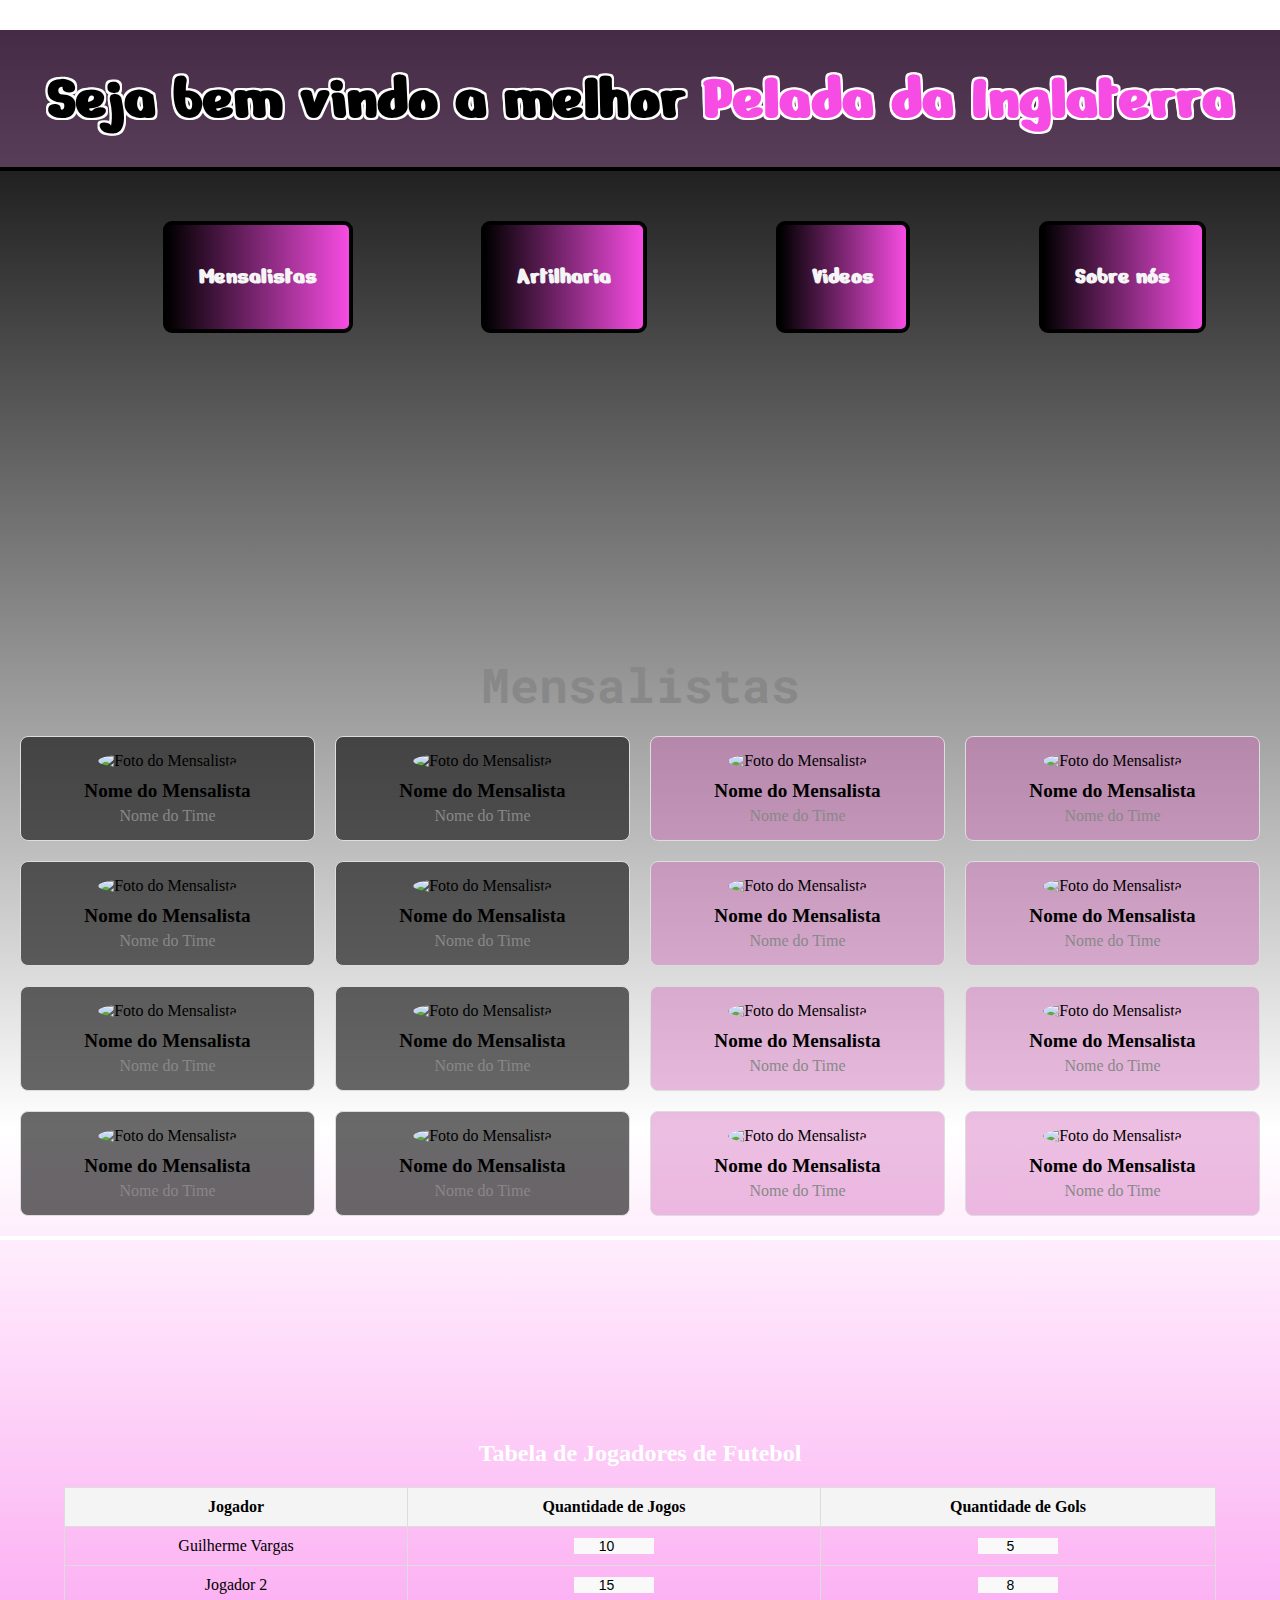
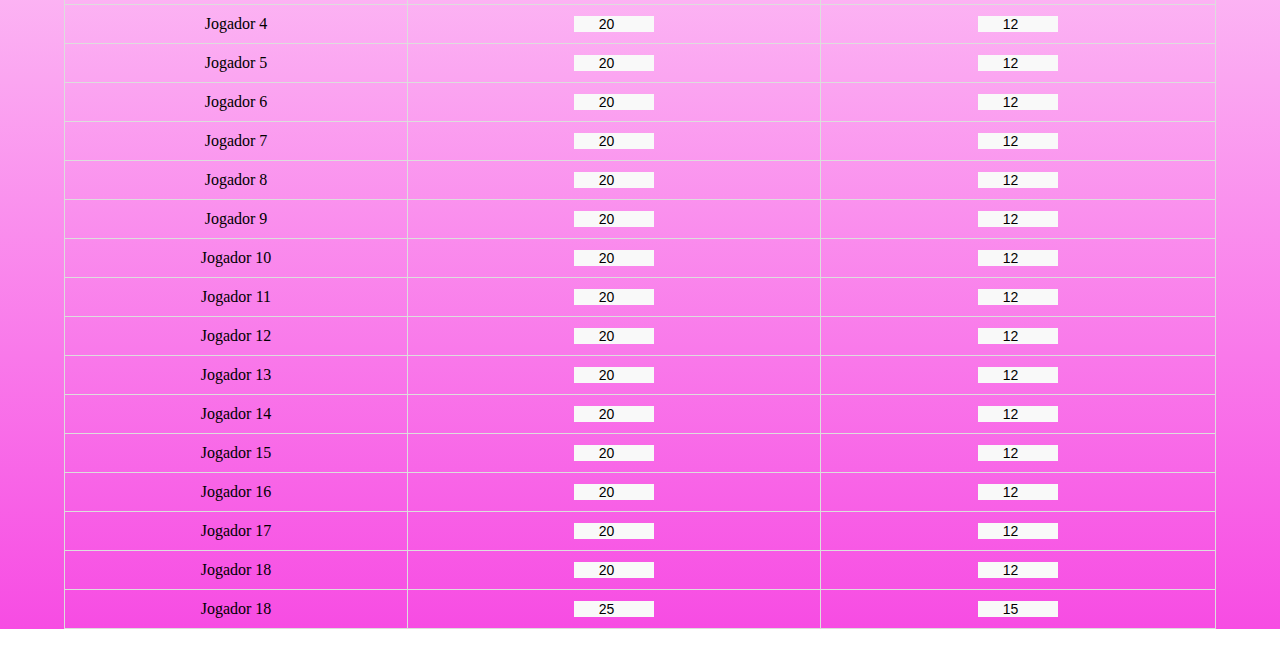
==== index.html @ 0641b69d "criação da tabela dos jogadores falta estilizar" ====
<!DOCTYPE html>
<html lang="pt-BR">
  <head>
    <title>Futebol Dos Amigos</title>
    <meta charset="UTF-8" />
    <meta name="viewport" content="width=device-width, initial-scale=1.0" />
    <meta name="author" content="Guilherme Rigoto , Bruno Kolenyak" />
    <meta name="description" content="Uma pagina para os amigos do Futebol" />
    <meta name="keywords" content="sites, web,futebol,Quarta-Feira,amigos." />
    <link rel="stylesheet" href="index.css" />
  </head>
  <body>
    <div class="page">
      <h1>Seja bem vindo a melhor <span> Pelada da Inglaterra</span></h1>
      <header>
        <nav>
          <img class="image_header" src="" alt="" />
          <a href="#mensalistas">Mensalistas</a>
          <a href="#artilharia"> Artilharia</a>
          <a href="#videos">Videos</a>
          <a href="#sobre">Sobre nós</a>
        </nav>
      </header>
      <main>
        <section id="mensalistas" class="mensalistas">
          <h2 class="mensalistas__title">Mensalistas</h2>
          <div class="mensalistas__grid">
            <div class="mensalistas__card time__preto">
              <img
                src="foto1.jpg"
                alt="Foto do Mensalista"
                class="mensalistas__card-img"
              />
              <h3 class="mensalistas__card-name">Nome do Mensalista</h3>
              <p class="mensalistas__card-team">Nome do Time</p>
            </div>

            <div class="mensalistas__card time__preto">
              <img
                src="foto2.jpg"
                alt="Foto do Mensalista"
                class="mensalistas__card-img"
              />
              <h3 class="mensalistas__card-name">Nome do Mensalista</h3>
              <p class="mensalistas__card-team">Nome do Time</p>
            </div>
            <div class="mensalistas__card time__rosa">
              <img
                src="foto2.jpg"
                alt="Foto do Mensalista"
                class="mensalistas__card-img"
              />
              <h3 class="mensalistas__card-name">Nome do Mensalista</h3>
              <p class="mensalistas__card-team">Nome do Time</p>
            </div>
            <div class="mensalistas__card time__rosa">
              <img
                src="foto2.jpg"
                alt="Foto do Mensalista"
                class="mensalistas__card-img"
              />
              <h3 class="mensalistas__card-name">Nome do Mensalista</h3>
              <p class="mensalistas__card-team">Nome do Time</p>
            </div>
            <div class="mensalistas__card time__preto">
              <img
                src="foto2.jpg"
                alt="Foto do Mensalista"
                class="mensalistas__card-img"
              />
              <h3 class="mensalistas__card-name">Nome do Mensalista</h3>
              <p class="mensalistas__card-team">Nome do Time</p>
            </div>
            <div class="mensalistas__card time__preto">
              <img
                src="foto2.jpg"
                alt="Foto do Mensalista"
                class="mensalistas__card-img"
              />
              <h3 class="mensalistas__card-name">Nome do Mensalista</h3>
              <p class="mensalistas__card-team">Nome do Time</p>
            </div>
            <div class="mensalistas__card time__rosa">
              <img
                src="foto2.jpg"
                alt="Foto do Mensalista"
                class="mensalistas__card-img"
              />
              <h3 class="mensalistas__card-name">Nome do Mensalista</h3>
              <p class="mensalistas__card-team">Nome do Time</p>
            </div>
            <div class="mensalistas__card time__rosa">
              <img
                src="foto2.jpg"
                alt="Foto do Mensalista"
                class="mensalistas__card-img"
              />
              <h3 class="mensalistas__card-name">Nome do Mensalista</h3>
              <p class="mensalistas__card-team">Nome do Time</p>
            </div>
            <div class="mensalistas__card time__preto">
              <img
                src="foto2.jpg"
                alt="Foto do Mensalista"
                class="mensalistas__card-img"
              />
              <h3 class="mensalistas__card-name">Nome do Mensalista</h3>
              <p class="mensalistas__card-team">Nome do Time</p>
            </div>
            <div class="mensalistas__card time__preto">
              <img
                src="foto2.jpg"
                alt="Foto do Mensalista"
                class="mensalistas__card-img"
              />
              <h3 class="mensalistas__card-name">Nome do Mensalista</h3>
              <p class="mensalistas__card-team">Nome do Time</p>
            </div>
            <div class="mensalistas__card time__rosa">
              <img
                src="foto2.jpg"
                alt="Foto do Mensalista"
                class="mensalistas__card-img"
              />
              <h3 class="mensalistas__card-name">Nome do Mensalista</h3>
              <p class="mensalistas__card-team">Nome do Time</p>
            </div>
            <div class="mensalistas__card time__rosa">
              <img
                src="foto2.jpg"
                alt="Foto do Mensalista"
                class="mensalistas__card-img"
              />
              <h3 class="mensalistas__card-name">Nome do Mensalista</h3>
              <p class="mensalistas__card-team">Nome do Time</p>
            </div>
            <div class="mensalistas__card time__preto">
              <img
                src="foto2.jpg"
                alt="Foto do Mensalista"
                class="mensalistas__card-img"
              />
              <h3 class="mensalistas__card-name">Nome do Mensalista</h3>
              <p class="mensalistas__card-team">Nome do Time</p>
            </div>
            <div class="mensalistas__card time__preto">
              <img
                src="foto2.jpg"
                alt="Foto do Mensalista"
                class="mensalistas__card-img"
              />
              <h3 class="mensalistas__card-name">Nome do Mensalista</h3>
              <p class="mensalistas__card-team">Nome do Time</p>
            </div>
            <div class="mensalistas__card time__rosa">
              <img
                src="foto2.jpg"
                alt="Foto do Mensalista"
                class="mensalistas__card-img"
              />
              <h3 class="mensalistas__card-name">Nome do Mensalista</h3>
              <p class="mensalistas__card-team">Nome do Time</p>
            </div>
            <div class="mensalistas__card time__rosa">
              <img
                src="foto2.jpg"
                alt="Foto do Mensalista"
                class="mensalistas__card-img"
              />
              <h3 class="mensalistas__card-name">Nome do Mensalista</h3>
              <p class="mensalistas__card-team">Nome do Time</p>
            </div>
          </div>
        </section>
        <section id="artilharia" class="artilharia">
          <h2 class="tabela-jogadores__title">
            Tabela de Jogadores de Futebol
          </h2>
          <table class="tabela-jogadores">
            <thead>
              <tr>
                <th class="tabela-jogadores__head">Jogador</th>
                <th class="tabela-jogadores__head">Quantidade de Jogos</th>
                <th class="tabela-jogadores__head">Quantidade de Gols</th>
              </tr>
            </thead>
            <tbody>
              <tr class="tabela-jogadores__row">
                <td class="tabela-jogadores__cell">Guilherme Vargas</td>
                <td class="tabela-jogadores__cell">
                  <input
                    type="number"
                    class="tabela-jogadores__cell-input"
                    value="10"
                  />
                </td>
                <td class="tabela-jogadores__cell">
                  <input
                    type="number"
                    class="tabela-jogadores__cell-input"
                    value="5"
                  />
                </td>
              </tr>
              <tr class="tabela-jogadores__row">
                <td class="tabela-jogadores__cell">Jogador 2</td>
                <td class="tabela-jogadores__cell">
                  <input
                    type="number"
                    class="tabela-jogadores__cell-input"
                    value="15"
                  />
                </td>
                <td class="tabela-jogadores__cell">
                  <input
                    type="number"
                    class="tabela-jogadores__cell-input"
                    value="8"
                  />
                </td>
              </tr>
              <tr class="tabela-jogadores__row">
                <td class="tabela-jogadores__cell">Jogador 4</td>
                <td class="tabela-jogadores__cell">
                  <input
                    type="number"
                    class="tabela-jogadores__cell-input"
                    value="20"
                  />
                </td>
                <td class="tabela-jogadores__cell">
                  <input
                    type="number"
                    class="tabela-jogadores__cell-input"
                    value="12"
                  />
                </td>
              </tr>
              <tr class="tabela-jogadores__row">
                <td class="tabela-jogadores__cell">Jogador 5</td>
                <td class="tabela-jogadores__cell">
                  <input
                    type="number"
                    class="tabela-jogadores__cell-input"
                    value="20"
                  />
                </td>
                <td class="tabela-jogadores__cell">
                  <input
                    type="number"
                    class="tabela-jogadores__cell-input"
                    value="12"
                  />
                </td>
              </tr>
              <tr class="tabela-jogadores__row">
                <td class="tabela-jogadores__cell">Jogador 6</td>
                <td class="tabela-jogadores__cell">
                  <input
                    type="number"
                    class="tabela-jogadores__cell-input"
                    value="20"
                  />
                </td>
                <td class="tabela-jogadores__cell">
                  <input
                    type="number"
                    class="tabela-jogadores__cell-input"
                    value="12"
                  />
                </td>
              </tr>
              <tr class="tabela-jogadores__row">
                <td class="tabela-jogadores__cell">Jogador 7</td>
                <td class="tabela-jogadores__cell">
                  <input
                    type="number"
                    class="tabela-jogadores__cell-input"
                    value="20"
                  />
                </td>
                <td class="tabela-jogadores__cell">
                  <input
                    type="number"
                    class="tabela-jogadores__cell-input"
                    value="12"
                  />
                </td>
              </tr>
              <tr class="tabela-jogadores__row">
                <td class="tabela-jogadores__cell">Jogador 8</td>
                <td class="tabela-jogadores__cell">
                  <input
                    type="number"
                    class="tabela-jogadores__cell-input"
                    value="20"
                  />
                </td>
                <td class="tabela-jogadores__cell">
                  <input
                    type="number"
                    class="tabela-jogadores__cell-input"
                    value="12"
                  />
                </td>
              </tr>
              <tr class="tabela-jogadores__row">
                <td class="tabela-jogadores__cell">Jogador 9</td>
                <td class="tabela-jogadores__cell">
                  <input
                    type="number"
                    class="tabela-jogadores__cell-input"
                    value="20"
                  />
                </td>
                <td class="tabela-jogadores__cell">
                  <input
                    type="number"
                    class="tabela-jogadores__cell-input"
                    value="12"
                  />
                </td>
              </tr>
              <tr class="tabela-jogadores__row">
                <td class="tabela-jogadores__cell">Jogador 10</td>
                <td class="tabela-jogadores__cell">
                  <input
                    type="number"
                    class="tabela-jogadores__cell-input"
                    value="20"
                  />
                </td>
                <td class="tabela-jogadores__cell">
                  <input
                    type="number"
                    class="tabela-jogadores__cell-input"
                    value="12"
                  />
                </td>
              </tr>
              <tr class="tabela-jogadores__row">
                <td class="tabela-jogadores__cell">Jogador 11</td>
                <td class="tabela-jogadores__cell">
                  <input
                    type="number"
                    class="tabela-jogadores__cell-input"
                    value="20"
                  />
                </td>
                <td class="tabela-jogadores__cell">
                  <input
                    type="number"
                    class="tabela-jogadores__cell-input"
                    value="12"
                  />
                </td>
              </tr>
              <tr class="tabela-jogadores__row">
                <td class="tabela-jogadores__cell">Jogador 12</td>
                <td class="tabela-jogadores__cell">
                  <input
                    type="number"
                    class="tabela-jogadores__cell-input"
                    value="20"
                  />
                </td>
                <td class="tabela-jogadores__cell">
                  <input
                    type="number"
                    class="tabela-jogadores__cell-input"
                    value="12"
                  />
                </td>
              </tr>
              <tr class="tabela-jogadores__row">
                <td class="tabela-jogadores__cell">Jogador 13</td>
                <td class="tabela-jogadores__cell">
                  <input
                    type="number"
                    class="tabela-jogadores__cell-input"
                    value="20"
                  />
                </td>
                <td class="tabela-jogadores__cell">
                  <input
                    type="number"
                    class="tabela-jogadores__cell-input"
                    value="12"
                  />
                </td>
              </tr>
              <tr class="tabela-jogadores__row">
                <td class="tabela-jogadores__cell">Jogador 14</td>
                <td class="tabela-jogadores__cell">
                  <input
                    type="number"
                    class="tabela-jogadores__cell-input"
                    value="20"
                  />
                </td>
                <td class="tabela-jogadores__cell">
                  <input
                    type="number"
                    class="tabela-jogadores__cell-input"
                    value="12"
                  />
                </td>
              </tr>
              <tr class="tabela-jogadores__row">
                <td class="tabela-jogadores__cell">Jogador 15</td>
                <td class="tabela-jogadores__cell">
                  <input
                    type="number"
                    class="tabela-jogadores__cell-input"
                    value="20"
                  />
                </td>
                <td class="tabela-jogadores__cell">
                  <input
                    type="number"
                    class="tabela-jogadores__cell-input"
                    value="12"
                  />
                </td>
              </tr>
              <tr class="tabela-jogadores__row">
                <td class="tabela-jogadores__cell">Jogador 16</td>
                <td class="tabela-jogadores__cell">
                  <input
                    type="number"
                    class="tabela-jogadores__cell-input"
                    value="20"
                  />
                </td>
                <td class="tabela-jogadores__cell">
                  <input
                    type="number"
                    class="tabela-jogadores__cell-input"
                    value="12"
                  />
                </td>
              </tr>
              <tr class="tabela-jogadores__row">
                <td class="tabela-jogadores__cell">Jogador 17</td>
                <td class="tabela-jogadores__cell">
                  <input
                    type="number"
                    class="tabela-jogadores__cell-input"
                    value="20"
                  />
                </td>
                <td class="tabela-jogadores__cell">
                  <input
                    type="number"
                    class="tabela-jogadores__cell-input"
                    value="12"
                  />
                </td>
              </tr>
              <tr class="tabela-jogadores__row">
                <td class="tabela-jogadores__cell">Jogador 18</td>
                <td class="tabela-jogadores__cell">
                  <input
                    type="number"
                    class="tabela-jogadores__cell-input"
                    value="20"
                  />
                </td>
                <td class="tabela-jogadores__cell">
                  <input
                    type="number"
                    class="tabela-jogadores__cell-input"
                    value="12"
                  />
                </td>
              </tr>

              <tr class="tabela-jogadores__row">
                <td class="tabela-jogadores__cell">Jogador 18</td>
                <td class="tabela-jogadores__cell">
                  <input
                    type="number"
                    class="tabela-jogadores__cell-input"
                    value="25"
                  />
                </td>
                <td class="tabela-jogadores__cell">
                  <input
                    type="number"
                    class="tabela-jogadores__cell-input"
                    value="15"
                  />
                </td>
              </tr>
            </tbody>
          </table>
        </section>
        <section id="videos" class="videos"></section>
        <section id="sobre" class="sobre"></section>
      </main>
    </div>
  </body>
</html>
---- index.css ----
@import url("https://fonts.googleapis.com/css2?family=Nerko+One&family=Pacifico&family=Raleway:ital@0;1&display=swap");
@import url("https://fonts.googleapis.com/css2?family=Nerko+One&family=Pacifico&family=Raleway:ital@0;1&family=Reddit+Sans+Condensed:wght@200..900&display=swap");
@import url("https://fonts.googleapis.com/css2?family=Nerko+One&family=Pacifico&family=Raleway:ital@0;1&family=Reddit+Sans+Condensed:wght@200..900&family=Roboto+Mono:ital,wght@0,100..700;1,100..700&display=swap");
* {
  margin: 0;
  padding: 0;
  box-sizing: border-box;
}

.page {
  background-image: linear-gradient(to top, rgb(247, 76, 227), #ffff, #000);
  background-repeat: no-repeat;
  background-size: cover;
  width: 100vw;
  height: 100%;
}

h1 {
  color: #000;
  background-color: rgb(172, 108, 172, 0.4);
  text-align: center;
  padding: 30px;
  font-family: "Nerko One", cursive;
  font-size: 4rem;
  min-width: 500px;
  margin-top: 30px;
  border-bottom: 4px solid black;
  text-shadow: 2px 2px 0px #fff, -2px 2px 0px #fff, 2px -2px 0px #fff,
    -2px -2px 0px #fff, 2px 0px 0px #fff, 0px 2px 0px #fff, -2px 0px 0px #fff,
    0px -2px 0px #fff;
}
span {
  color: rgb(247, 76, 227);
}

nav {
  display: flex;
  margin-top: 50px;
  justify-content: end;
  justify-content: space-around;
}

a {
  font-family: "Nerko One", cursive;
  text-align: center;
  color: whitesmoke;
  text-decoration: none;
  padding: 2rem;
  margin-right: 20px;
  line-height: 40px;
  font-size: 1.5rem;
  font-weight: 700;
  background-image: linear-gradient(to right, black, rgb(247, 76, 227));
  border: 4px solid black;
  border-radius: 9px;
}

a:hover {
  color: rgb(208, 95, 183);
}

.mensalistas {
  padding: 20px;
  margin-top: 300px;
  border-bottom: 4px solid #ffff;
}

.mensalistas__title {
  text-align: center;
  font-size: 3rem;
  margin-bottom: 20px;
  font-family: "Roboto Mono", monospace;
  color: #888;
}

.mensalistas__grid {
  display: grid;
  grid-template-columns: repeat(4, 1fr); /* 4 cards por linha */
  gap: 20px;
}

.mensalistas__card {
  background-color: #fff;
  border: 1px solid #ddd;
  padding: 15px;
  text-align: center;
  border-radius: 8px;
  transition: transform 0.3s;
}

.mensalistas__card:hover {
  transform: scale(1.05);
}

.mensalistas__card-img {
  width: 100px;
  height: 100px;
  border-radius: 50%;
  object-fit: cover;
  margin-bottom: 10px;
}

.mensalistas__card-name {
  font-size: 1.2rem;
  margin-bottom: 5px;
}

.mensalistas__card-team {
  color: #888;
}

.time__preto {
  background-color: #00000096;
}

.time__rosa {
  background-color: rgb(208, 95, 183, 0.4);
}

.artilharia {
  margin-top: 200px;
}

.tabela-jogadores__title {
  color: #fff;
}

.tabela-jogadores {
  width: 90%;
  height: 350px;
  margin: 20px auto;
  border-collapse: collapse;
}

.tabela-jogadores__head,
.tabela-jogadores__cell {
  border: 1px solid #ddd;
  padding: 10px;
  text-align: center;
}

.tabela-jogadores__head {
  background-color: #f4f4f4;
}

.tabela-jogadores__cell-input {
  width: 80px;
  text-align: center;
  border: none;
  background-color: #f9f9f9;
  font-size: 14px;
}

.tabela-jogadores__cell-input:focus {
  background-color: #fff;
  outline: 2px solid #007bff;
}

.tabela-jogadores__title {
  text-align: center;
  font-size: 24px;
  margin-bottom: 20px;
}
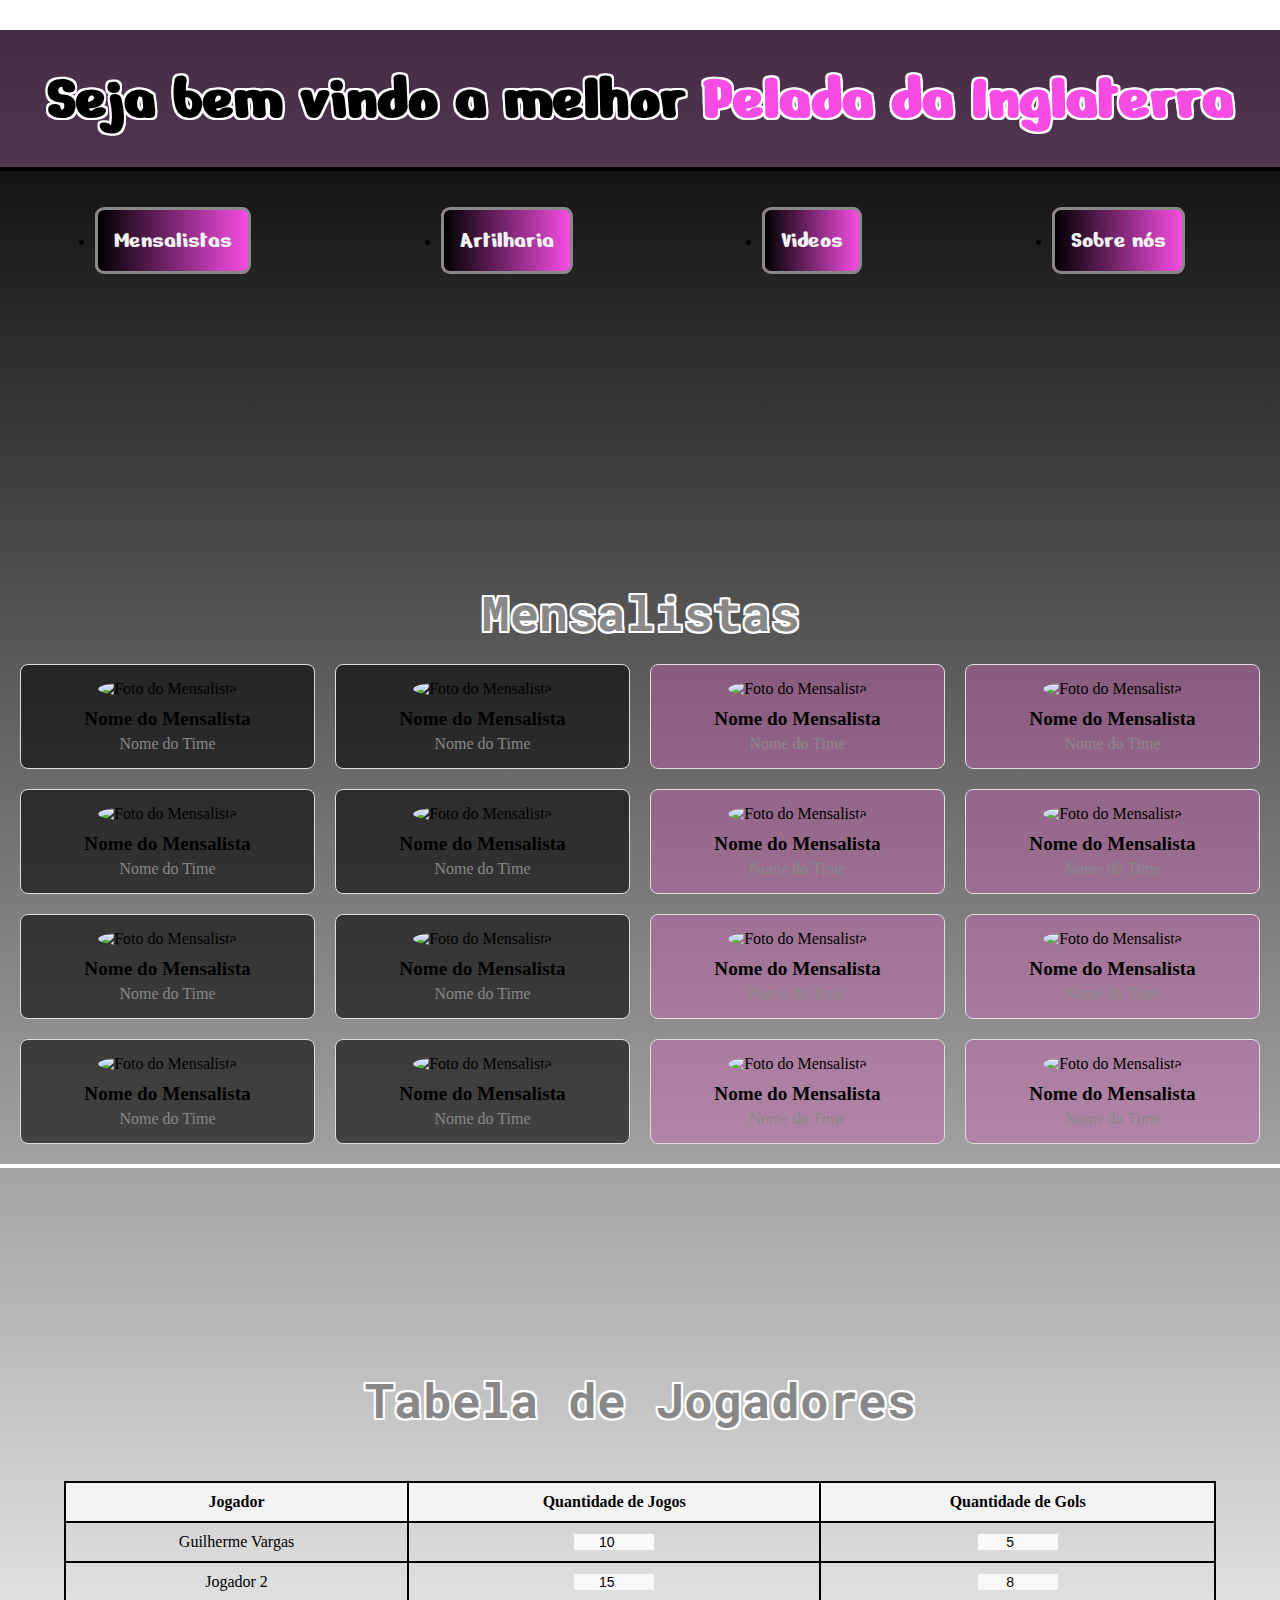
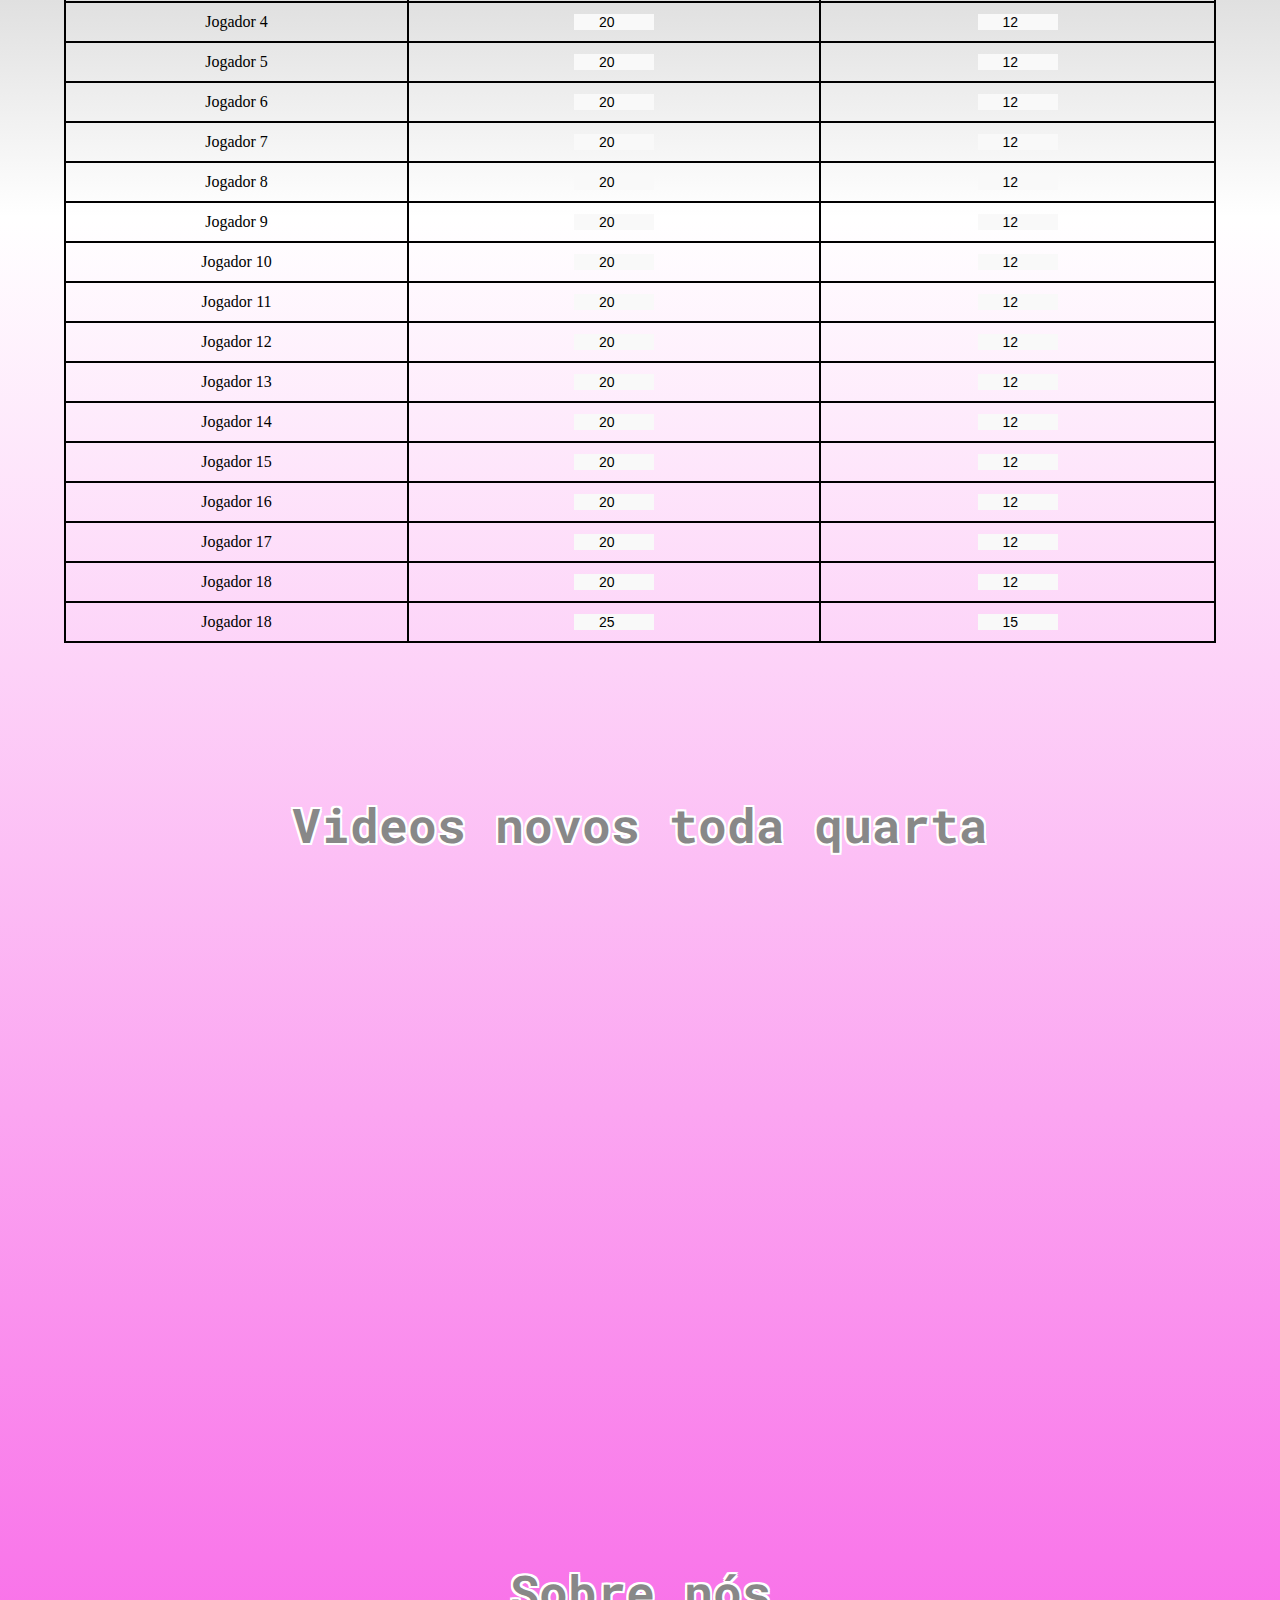
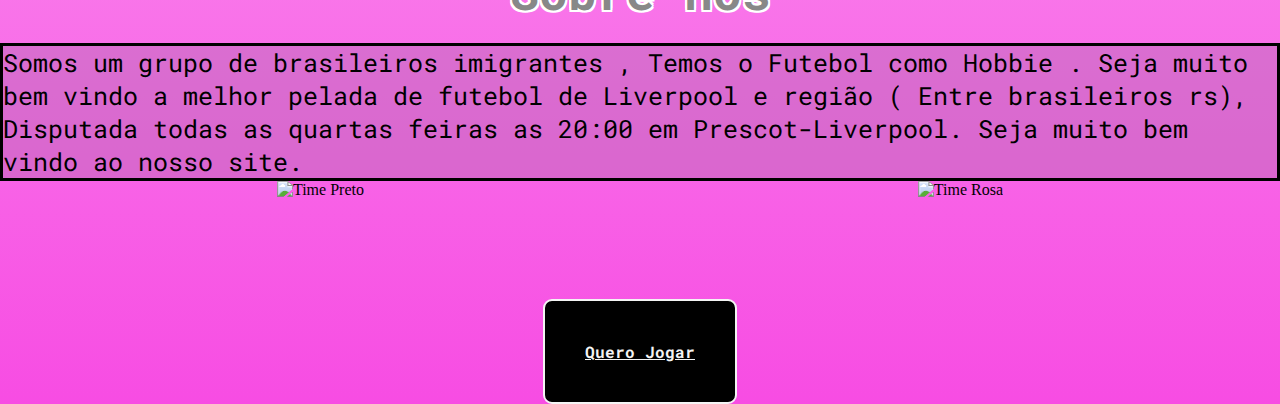
==== commit ed1e5b80: "sessões videos e sobre criadas ." ====
--- a/index.html
+++ b/index.html
@@ -13,12 +13,21 @@
     <div class="page">
       <h1>Seja bem vindo a melhor <span> Pelada da Inglaterra</span></h1>
       <header>
-        <nav>
-          <img class="image_header" src="" alt="" />
-          <a href="#mensalistas">Mensalistas</a>
-          <a href="#artilharia"> Artilharia</a>
-          <a href="#videos">Videos</a>
-          <a href="#sobre">Sobre nós</a>
+        <nav class="nav__menu">
+          <ul class="nav__ul">
+            <li class="list__nav mensal__list">
+              <a class="link__nav" href="#mensalistas">Mensalistas</a>
+            </li>
+            <li class="list__nav artilharia__list">
+              <a class="link__nav" href="#artilharia"> Artilharia</a>
+            </li>
+            <li class="list__nav videos__list">
+              <a class="link__nav" href="#videos">Videos</a>
+            </li>
+            <li class="list__nav sobre__list">
+              <a class="link__nav" href="#sobre">Sobre nós</a>
+            </li>
+          </ul>
         </nav>
       </header>
       <main>
@@ -173,9 +182,7 @@
           </div>
         </section>
         <section id="artilharia" class="artilharia">
-          <h2 class="tabela-jogadores__title">
-            Tabela de Jogadores de Futebol
-          </h2>
+          <h4 class="tabela__jogadores__title">Tabela de Jogadores</h4>
           <table class="tabela-jogadores">
             <thead>
               <tr>
@@ -495,8 +502,40 @@
             </tbody>
           </table>
         </section>
-        <section id="videos" class="videos"></section>
-        <section id="sobre" class="sobre"></section>
+        <div class="video__section">
+          <section id="videos" class="videos">
+            <h2 class="videos__titulo">Videos novos toda quarta</h2>
+            <iframe
+              class="video__frame"
+              width="720"
+              height="480"
+              src="https://www.youtube.com/embed/rzc1WFYMG7k?si=3QIJddIpbesMNSBi"
+              title="YouTube video player"
+              frameborder="0"
+              allow="accelerometer; autoplay; clipboard-write; encrypted-media; gyroscope; picture-in-picture; web-share"
+              referrerpolicy="strict-origin-when-cross-origin"
+              allowfullscreen
+            >
+            </iframe>
+          </section>
+        </div>
+        <section id="sobre" class="sobre">
+          <h2 class="about__tittle">Sobre nós</h2>
+          <p class="texto__about">
+            Somos um grupo de brasileiros imigrantes , Temos o Futebol como
+            Hobbie . Seja muito bem vindo a melhor pelada de futebol de
+            Liverpool e região ( Entre brasileiros rs), Disputada todas as
+            quartas feiras as 20:00 em Prescot-Liverpool. Seja muito bem vindo
+            ao nosso site.
+          </p>
+          <div class="image">
+            <img src="" alt="Time Preto" />
+            <img src="" alt="Time Rosa" />
+          </div>
+          <div class="button__sobre">
+            <a href="http://google.com" class="button">Quero Jogar</a>
+          </div>
+        </section>
       </main>
     </div>
   </body>
--- a/index.css
+++ b/index.css
@@ -33,29 +33,40 @@
   color: rgb(247, 76, 227);
 }
 
-nav {
+.nav__ul {
   display: flex;
+  justify-content: center;
+  justify-content: space-around;
   margin-top: 50px;
-  justify-content: end;
-  justify-content: space-around;
-}
-
-a {
+}
+.mensal__list:hover {
+  transform: scale(1.05);
+}
+.artilharia__list:hover {
+  transform: scale(1.05);
+}
+.videos__list:hover {
+  transform: scale(1.05);
+}
+.sobre__list:hover {
+  transform: scale(1.05);
+}
+
+.link__nav {
   font-family: "Nerko One", cursive;
-  text-align: center;
-  color: whitesmoke;
+  color: #f4f4f4;
+  padding: 1rem;
   text-decoration: none;
-  padding: 2rem;
-  margin-right: 20px;
   line-height: 40px;
   font-size: 1.5rem;
-  font-weight: 700;
+  font-weight: 500;
   background-image: linear-gradient(to right, black, rgb(247, 76, 227));
-  border: 4px solid black;
+  border: 3px solid #888;
   border-radius: 9px;
-}
-
-a:hover {
+  list-style: none;
+}
+
+.link__nav:hover {
   color: rgb(208, 95, 183);
 }
 
@@ -71,11 +82,14 @@
   margin-bottom: 20px;
   font-family: "Roboto Mono", monospace;
   color: #888;
+  text-shadow: 2px 2px 0px #fff, -2px 2px 0px #fff, 2px -2px 0px #fff,
+    -2px -2px 0px #fff, 2px 0px 0px #fff, 0px 2px 0px #fff, -2px 0px 0px #fff,
+    0px -2px 0px #fff;
 }
 
 .mensalistas__grid {
   display: grid;
-  grid-template-columns: repeat(4, 1fr); /* 4 cards por linha */
+  grid-template-columns: repeat(4, 1fr);
   gap: 20px;
 }
 
@@ -121,8 +135,17 @@
   margin-top: 200px;
 }
 
-.tabela-jogadores__title {
-  color: #fff;
+.tabela__jogadores__title {
+  margin-top: 150px;
+  text-align: center;
+  font-size: 3rem;
+  margin-bottom: 20px;
+  font-family: "Roboto Mono", monospace;
+  color: #888;
+  text-shadow: 2px 2px 0px #fff, -2px 2px 0px #fff, 2px -2px 0px #fff,
+    -2px -2px 0px #fff, 2px 0px 0px #fff, 0px 2px 0px #fff, -2px 0px 0px #fff,
+    0px -2px 0px #fff;
+  margin-bottom: 50px;
 }
 
 .tabela-jogadores {
@@ -134,7 +157,7 @@
 
 .tabela-jogadores__head,
 .tabela-jogadores__cell {
-  border: 1px solid #ddd;
+  border: 2px solid black;
   padding: 10px;
   text-align: center;
 }
@@ -161,3 +184,76 @@
   font-size: 24px;
   margin-bottom: 20px;
 }
+
+.videos {
+  width: 100%;
+  height: 100%;
+}
+
+.videos__titulo {
+  margin-top: 150px;
+  text-align: center;
+  font-size: 3rem;
+  margin-bottom: 20px;
+  font-family: "Roboto Mono", monospace;
+  color: #888;
+  text-shadow: 2px 2px 0px #fff, -2px 2px 0px #fff, 2px -2px 0px #fff,
+    -2px -2px 0px #fff, 2px 0px 0px #fff, 0px 2px 0px #fff, -2px 0px 0px #fff,
+    0px -2px 0px #fff;
+}
+.video__frame {
+  margin: 100px 0 100px 80px;
+  padding: 50px;
+}
+
+.about__tittle {
+  text-align: center;
+  font-size: 3rem;
+  margin-bottom: 20px;
+  font-family: "Roboto Mono", monospace;
+  color: #888;
+  text-shadow: 2px 2px 0px #fff, -2px 2px 0px #fff, 2px -2px 0px #fff,
+    -2px -2px 0px #fff, 2px 0px 0px #fff, 0px 2px 0px #fff, -2px 0px 0px #fff,
+    0px -2px 0px #fff;
+}
+
+.texto__about {
+  font-family: "Roboto Mono", monospace;
+  font-size: 25px;
+
+  background-color: rgb(172, 108, 172, 0.4);
+  border: 3px solid black;
+}
+.button__sobre {
+  display: flex;
+  justify-content: center;
+  margin-top: 100px;
+}
+
+.button {
+  background-color: #000;
+  color: #f4f4f4;
+  padding: 40px;
+  border-radius: 9px;
+  border: 2px solid #f4f4f4;
+  font-family: "Roboto Mono", monospace;
+  font-size: 1rem;
+  font-weight: bold;
+  cursor: pointer;
+  text-align: center;
+}
+
+.button__canal {
+  margin-right: 40px;
+}
+
+.button:hover {
+  background-color: rgb(172, 108, 172, 0.4);
+  color: #fff;
+}
+
+.image {
+  display: flex;
+  justify-content: center;
+  justify-content: space-around;
+}
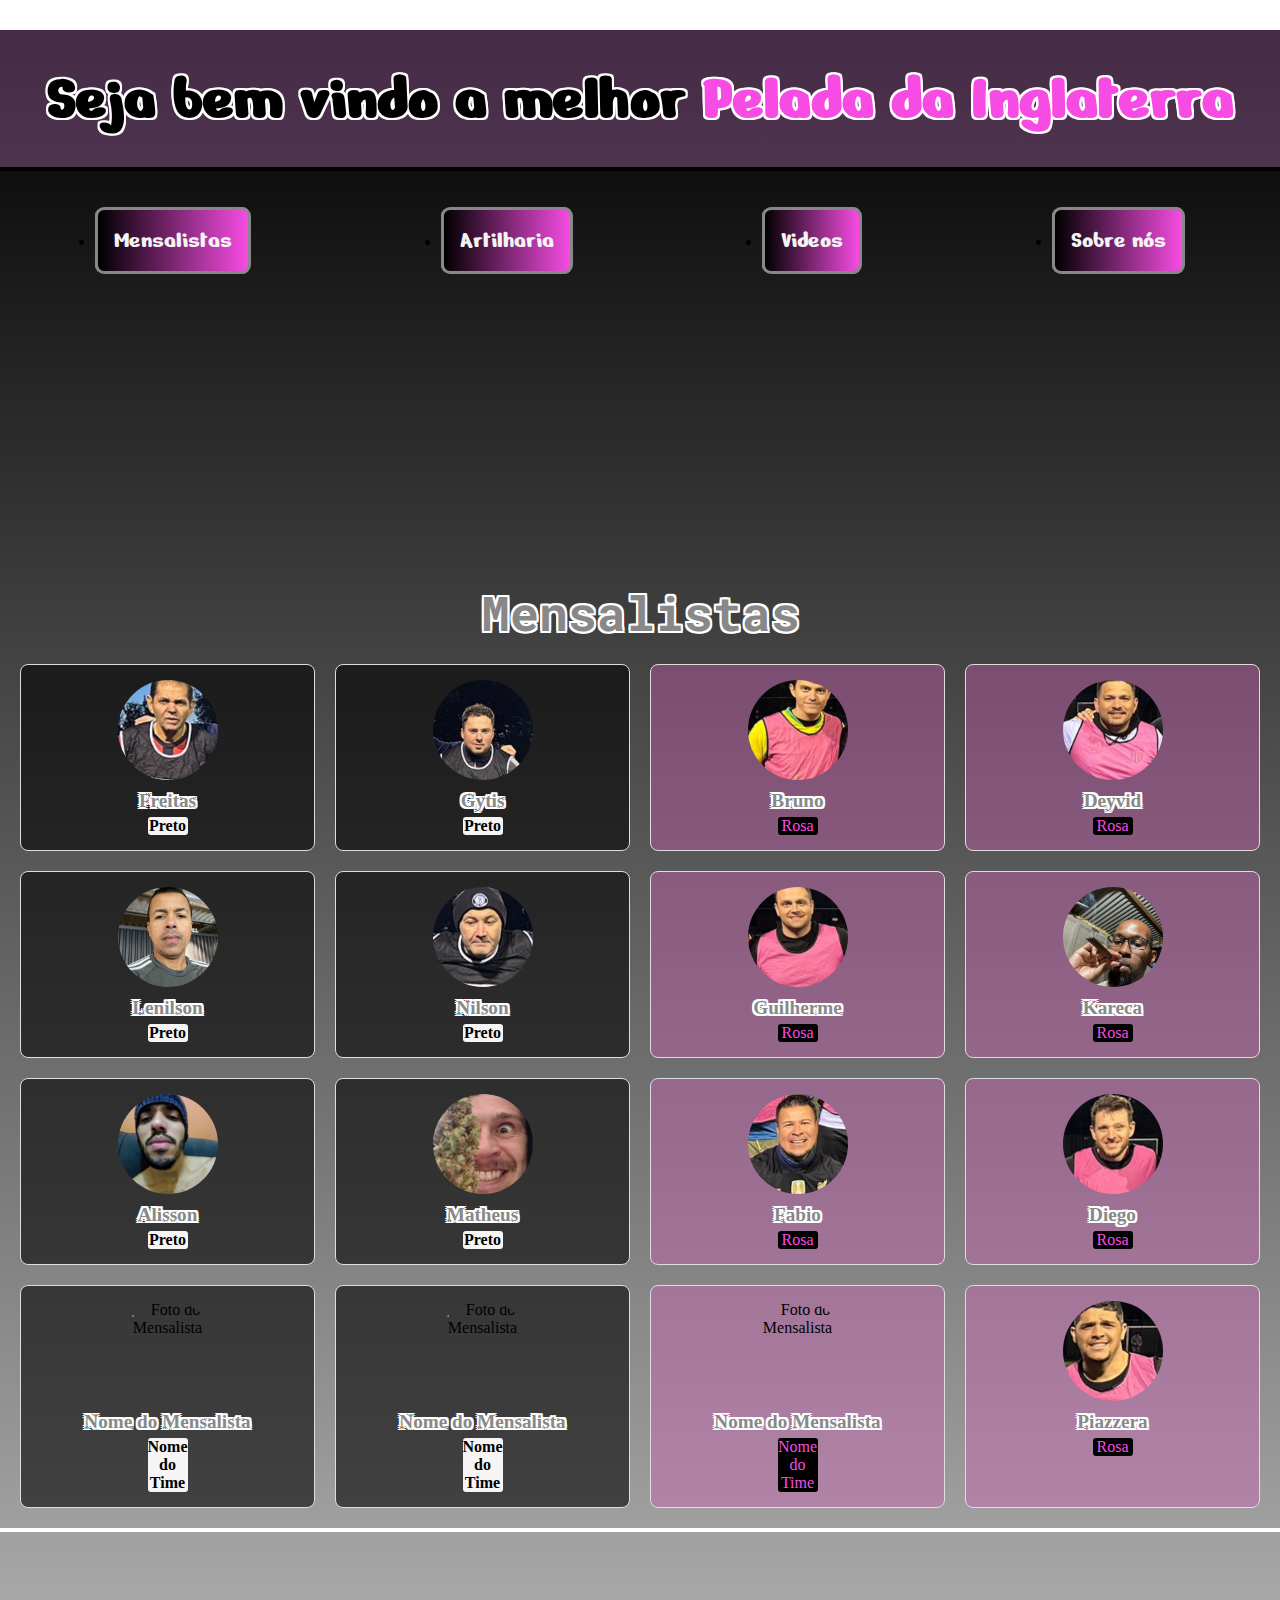
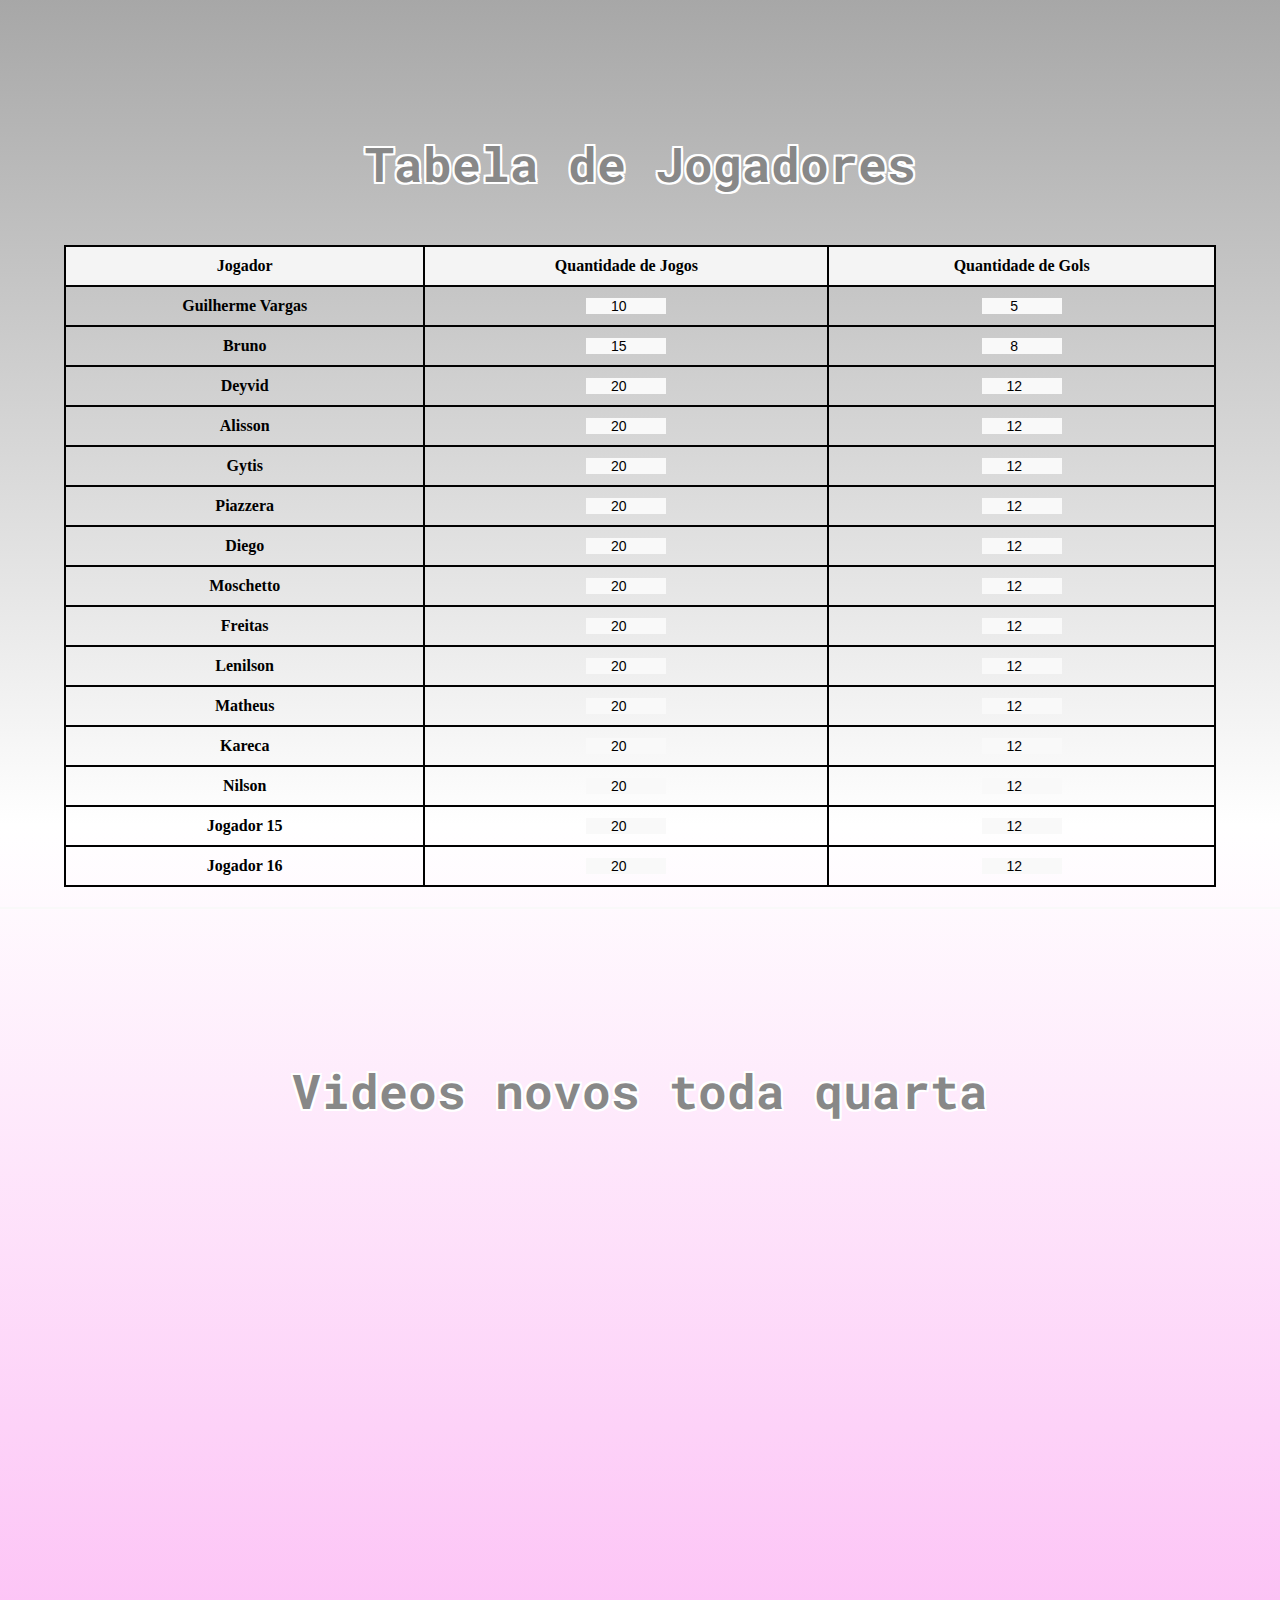
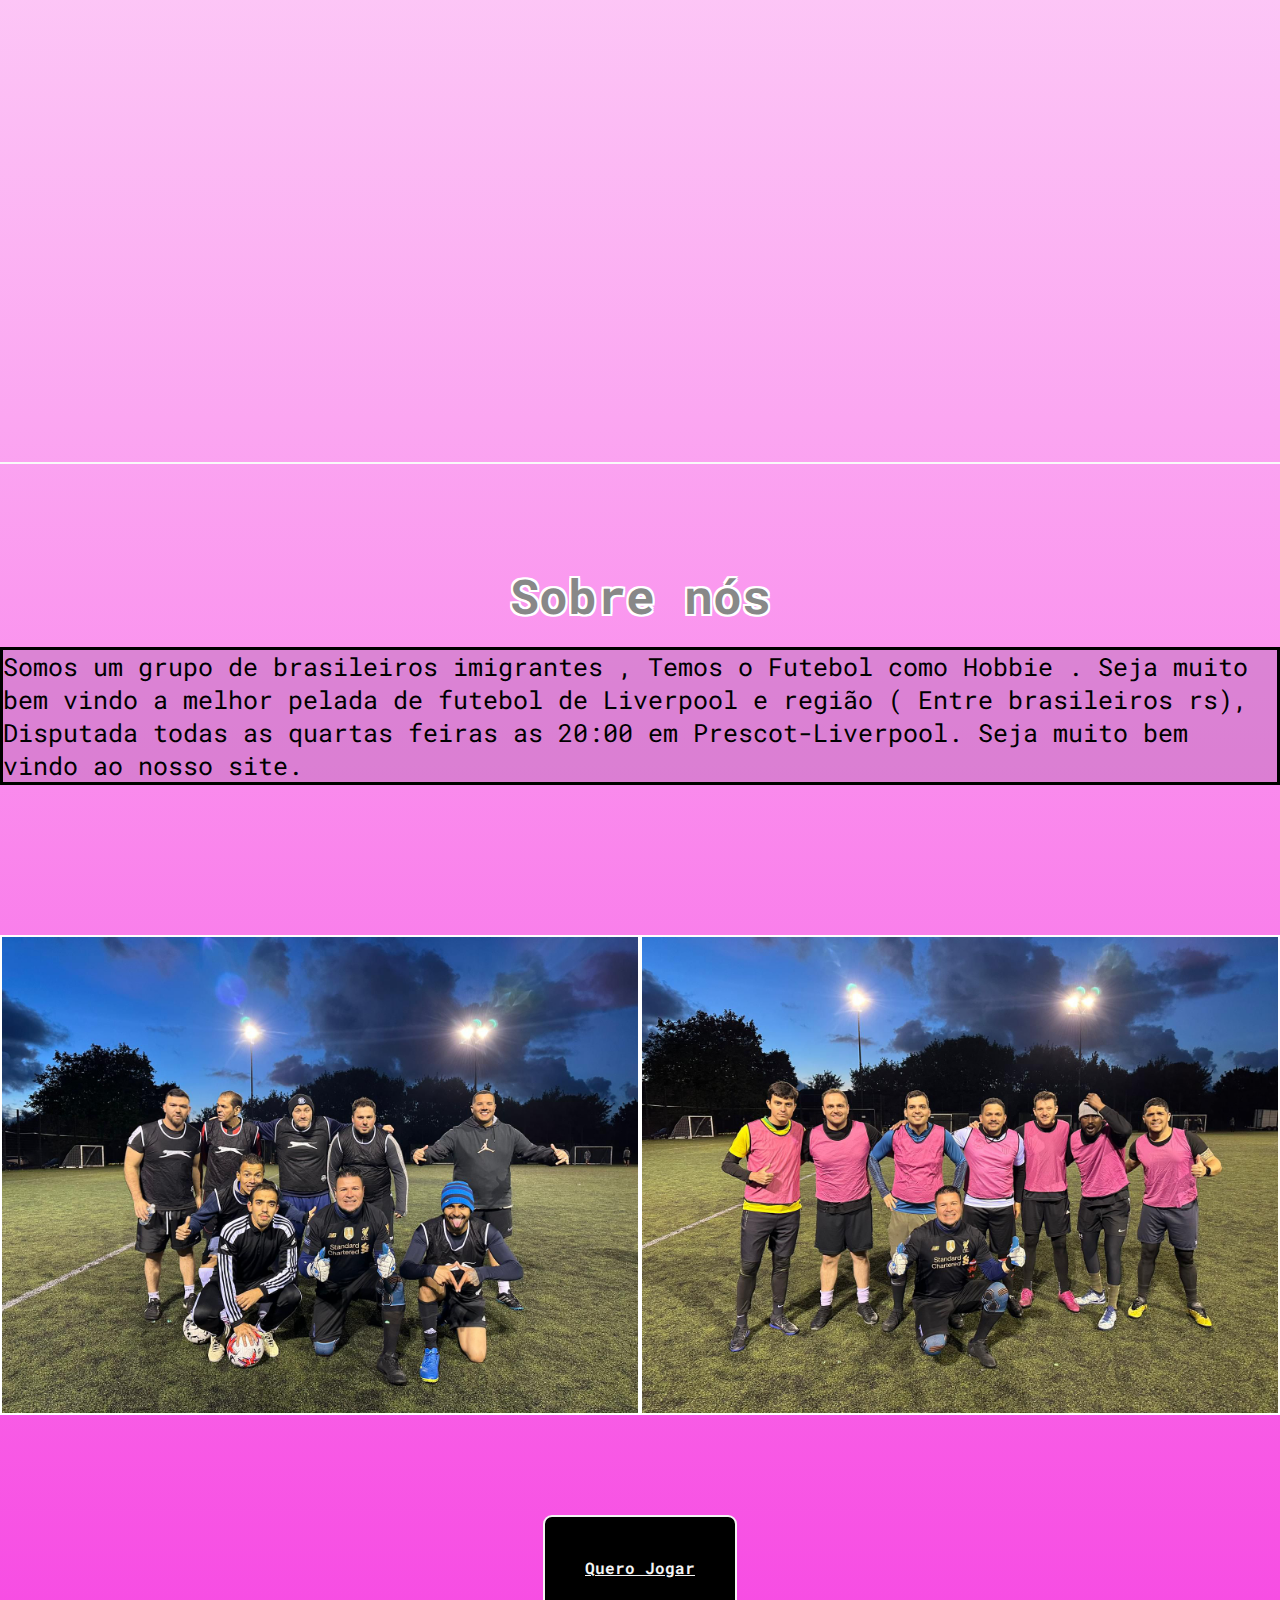
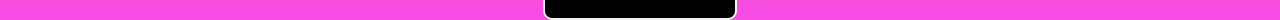
==== commit e28fbfdc: "adicionamos imagens e nome dos jogadores" ====
--- a/index.html
+++ b/index.html
@@ -36,14 +36,122 @@
           <div class="mensalistas__grid">
             <div class="mensalistas__card time__preto">
               <img
-                src="foto1.jpg"
+                src="./images/freitas.jpeg"
+                alt="Foto do Mensalista"
+                class="mensalistas__card-img"
+              />
+              <h3 class="mensalistas__card-name">Freitas</h3>
+              <p class="mensalistas__card-team preto_name">Preto</p>
+            </div>
+
+            <div class="mensalistas__card time__preto">
+              <img
+                src="./images/gytis.jpeg"
+                alt="Foto do Mensalista"
+                class="mensalistas__card-img"
+              />
+              <h3 class="mensalistas__card-name">Gytis</h3>
+              <p class="mensalistas__card-team preto_name">Preto</p>
+            </div>
+            <div class="mensalistas__card time__rosa">
+              <img
+                src="./images/bruno.jpeg"
+                alt="Foto do Mensalista"
+                class="mensalistas__card-img"
+              />
+              <h3 class="mensalistas__card-name">Bruno</h3>
+              <p class="mensalistas__card-team rosa-_name">Rosa</p>
+            </div>
+            <div class="mensalistas__card time__rosa">
+              <img
+                src="./images/deyvid.jpeg"
+                alt="Foto do Mensalista"
+                class="mensalistas__card-img"
+              />
+              <h3 class="mensalistas__card-name">Deyvid</h3>
+              <p class="mensalistas__card-team rosa-_name">Rosa</p>
+            </div>
+            <div class="mensalistas__card time__preto">
+              <img
+                src="./images/lenilson.jpeg"
+                alt="Foto do Mensalista"
+                class="mensalistas__card-img"
+              />
+              <h3 class="mensalistas__card-name">Lenilson</h3>
+              <p class="mensalistas__card-team preto_name">Preto</p>
+            </div>
+            <div class="mensalistas__card time__preto">
+              <img
+                src="./images/Nilson.jpeg"
+                alt="Foto do Mensalista"
+                class="mensalistas__card-img"
+              />
+              <h3 class="mensalistas__card-name">Nilson</h3>
+              <p class="mensalistas__card-team preto_name">Preto</p>
+            </div>
+            <div class="mensalistas__card time__rosa">
+              <img
+                src="./images/guilherme.jpeg"
+                alt="Foto do Mensalista"
+                class="mensalistas__card-img"
+              />
+              <h3 class="mensalistas__card-name">Guilherme</h3>
+              <p class="mensalistas__card-team rosa-_name">Rosa</p>
+            </div>
+            <div class="mensalistas__card time__rosa">
+              <img
+                src="./images/kareca.jpeg"
+                alt="Foto do Mensalista"
+                class="mensalistas__card-img"
+              />
+              <h3 class="mensalistas__card-name">Kareca</h3>
+              <p class="mensalistas__card-team rosa-_name">Rosa</p>
+            </div>
+            <div class="mensalistas__card time__preto">
+              <img
+                src="./images/alisson.jpeg"
+                alt="Foto do Mensalista"
+                class="mensalistas__card-img"
+              />
+              <h3 class="mensalistas__card-name">Alisson</h3>
+              <p class="mensalistas__card-team preto_name">Preto</p>
+            </div>
+            <div class="mensalistas__card time__preto">
+              <img
+                src="./images/matheus.jpeg"
+                alt="Foto do Mensalista"
+                class="mensalistas__card-img"
+              />
+              <h3 class="mensalistas__card-name">Matheus</h3>
+              <p class="mensalistas__card-team preto_name">Preto</p>
+            </div>
+            <div class="mensalistas__card time__rosa">
+              <img
+                src="./images/FAbio.jpeg"
+                alt="Foto do Mensalista"
+                class="mensalistas__card-img"
+              />
+              <h3 class="mensalistas__card-name">Fabio</h3>
+              <p class="mensalistas__card-team rosa-_name">Rosa</p>
+            </div>
+            <div class="mensalistas__card time__rosa">
+              <img
+                src="./images/diego.jpeg"
+                alt="Foto do Mensalista"
+                class="mensalistas__card-img"
+              />
+              <h3 class="mensalistas__card-name">Diego</h3>
+              <p class="mensalistas__card-team rosa-_name">Rosa</p>
+            </div>
+            <div class="mensalistas__card time__preto">
+              <img
+                src="foto2.jpg"
                 alt="Foto do Mensalista"
                 class="mensalistas__card-img"
               />
               <h3 class="mensalistas__card-name">Nome do Mensalista</h3>
-              <p class="mensalistas__card-team">Nome do Time</p>
-            </div>
-
+              <p class="mensalistas__card-team preto_name">Nome do Time</p>
+            </div>
             <div class="mensalistas__card time__preto">
               <img
                 src="foto2.jpg"
@@ -51,7 +159,7 @@
                 class="mensalistas__card-img"
               />
               <h3 class="mensalistas__card-name">Nome do Mensalista</h3>
-              <p class="mensalistas__card-team">Nome do Time</p>
+              <p class="mensalistas__card-team preto_name">Nome do Time</p>
             </div>
             <div class="mensalistas__card time__rosa">
               <img
@@ -60,124 +168,16 @@
                 class="mensalistas__card-img"
               />
               <h3 class="mensalistas__card-name">Nome do Mensalista</h3>
-              <p class="mensalistas__card-team">Nome do Time</p>
-            </div>
-            <div class="mensalistas__card time__rosa">
-              <img
-                src="foto2.jpg"
-                alt="Foto do Mensalista"
-                class="mensalistas__card-img"
-              />
-              <h3 class="mensalistas__card-name">Nome do Mensalista</h3>
-              <p class="mensalistas__card-team">Nome do Time</p>
-            </div>
-            <div class="mensalistas__card time__preto">
-              <img
-                src="foto2.jpg"
-                alt="Foto do Mensalista"
-                class="mensalistas__card-img"
-              />
-              <h3 class="mensalistas__card-name">Nome do Mensalista</h3>
-              <p class="mensalistas__card-team">Nome do Time</p>
-            </div>
-            <div class="mensalistas__card time__preto">
-              <img
-                src="foto2.jpg"
-                alt="Foto do Mensalista"
-                class="mensalistas__card-img"
-              />
-              <h3 class="mensalistas__card-name">Nome do Mensalista</h3>
-              <p class="mensalistas__card-team">Nome do Time</p>
-            </div>
-            <div class="mensalistas__card time__rosa">
-              <img
-                src="foto2.jpg"
-                alt="Foto do Mensalista"
-                class="mensalistas__card-img"
-              />
-              <h3 class="mensalistas__card-name">Nome do Mensalista</h3>
-              <p class="mensalistas__card-team">Nome do Time</p>
-            </div>
-            <div class="mensalistas__card time__rosa">
-              <img
-                src="foto2.jpg"
-                alt="Foto do Mensalista"
-                class="mensalistas__card-img"
-              />
-              <h3 class="mensalistas__card-name">Nome do Mensalista</h3>
-              <p class="mensalistas__card-team">Nome do Time</p>
-            </div>
-            <div class="mensalistas__card time__preto">
-              <img
-                src="foto2.jpg"
-                alt="Foto do Mensalista"
-                class="mensalistas__card-img"
-              />
-              <h3 class="mensalistas__card-name">Nome do Mensalista</h3>
-              <p class="mensalistas__card-team">Nome do Time</p>
-            </div>
-            <div class="mensalistas__card time__preto">
-              <img
-                src="foto2.jpg"
-                alt="Foto do Mensalista"
-                class="mensalistas__card-img"
-              />
-              <h3 class="mensalistas__card-name">Nome do Mensalista</h3>
-              <p class="mensalistas__card-team">Nome do Time</p>
-            </div>
-            <div class="mensalistas__card time__rosa">
-              <img
-                src="foto2.jpg"
-                alt="Foto do Mensalista"
-                class="mensalistas__card-img"
-              />
-              <h3 class="mensalistas__card-name">Nome do Mensalista</h3>
-              <p class="mensalistas__card-team">Nome do Time</p>
-            </div>
-            <div class="mensalistas__card time__rosa">
-              <img
-                src="foto2.jpg"
-                alt="Foto do Mensalista"
-                class="mensalistas__card-img"
-              />
-              <h3 class="mensalistas__card-name">Nome do Mensalista</h3>
-              <p class="mensalistas__card-team">Nome do Time</p>
-            </div>
-            <div class="mensalistas__card time__preto">
-              <img
-                src="foto2.jpg"
-                alt="Foto do Mensalista"
-                class="mensalistas__card-img"
-              />
-              <h3 class="mensalistas__card-name">Nome do Mensalista</h3>
-              <p class="mensalistas__card-team">Nome do Time</p>
-            </div>
-            <div class="mensalistas__card time__preto">
-              <img
-                src="foto2.jpg"
-                alt="Foto do Mensalista"
-                class="mensalistas__card-img"
-              />
-              <h3 class="mensalistas__card-name">Nome do Mensalista</h3>
-              <p class="mensalistas__card-team">Nome do Time</p>
-            </div>
-            <div class="mensalistas__card time__rosa">
-              <img
-                src="foto2.jpg"
-                alt="Foto do Mensalista"
-                class="mensalistas__card-img"
-              />
-              <h3 class="mensalistas__card-name">Nome do Mensalista</h3>
-              <p class="mensalistas__card-team">Nome do Time</p>
-            </div>
-            <div class="mensalistas__card time__rosa">
-              <img
-                src="foto2.jpg"
-                alt="Foto do Mensalista"
-                class="mensalistas__card-img"
-              />
-              <h3 class="mensalistas__card-name">Nome do Mensalista</h3>
-              <p class="mensalistas__card-team">Nome do Time</p>
+              <p class="mensalistas__card-team rosa-_name">Nome do Time</p>
+            </div>
+            <div class="mensalistas__card time__rosa">
+              <img
+                src="./images/Pia.jpeg"
+                alt="Foto do Mensalista"
+                class="mensalistas__card-img"
+              />
+              <h3 class="mensalistas__card-name">Piazzera</h3>
+              <p class="mensalistas__card-team rosa-_name">Rosa</p>
             </div>
           </div>
         </section>
@@ -210,7 +210,7 @@
                 </td>
               </tr>
               <tr class="tabela-jogadores__row">
-                <td class="tabela-jogadores__cell">Jogador 2</td>
+                <td class="tabela-jogadores__cell">Bruno</td>
                 <td class="tabela-jogadores__cell">
                   <input
                     type="number"
@@ -227,177 +227,177 @@
                 </td>
               </tr>
               <tr class="tabela-jogadores__row">
-                <td class="tabela-jogadores__cell">Jogador 4</td>
-                <td class="tabela-jogadores__cell">
-                  <input
-                    type="number"
-                    class="tabela-jogadores__cell-input"
-                    value="20"
-                  />
-                </td>
-                <td class="tabela-jogadores__cell">
-                  <input
-                    type="number"
-                    class="tabela-jogadores__cell-input"
-                    value="12"
-                  />
-                </td>
-              </tr>
-              <tr class="tabela-jogadores__row">
-                <td class="tabela-jogadores__cell">Jogador 5</td>
-                <td class="tabela-jogadores__cell">
-                  <input
-                    type="number"
-                    class="tabela-jogadores__cell-input"
-                    value="20"
-                  />
-                </td>
-                <td class="tabela-jogadores__cell">
-                  <input
-                    type="number"
-                    class="tabela-jogadores__cell-input"
-                    value="12"
-                  />
-                </td>
-              </tr>
-              <tr class="tabela-jogadores__row">
-                <td class="tabela-jogadores__cell">Jogador 6</td>
-                <td class="tabela-jogadores__cell">
-                  <input
-                    type="number"
-                    class="tabela-jogadores__cell-input"
-                    value="20"
-                  />
-                </td>
-                <td class="tabela-jogadores__cell">
-                  <input
-                    type="number"
-                    class="tabela-jogadores__cell-input"
-                    value="12"
-                  />
-                </td>
-              </tr>
-              <tr class="tabela-jogadores__row">
-                <td class="tabela-jogadores__cell">Jogador 7</td>
-                <td class="tabela-jogadores__cell">
-                  <input
-                    type="number"
-                    class="tabela-jogadores__cell-input"
-                    value="20"
-                  />
-                </td>
-                <td class="tabela-jogadores__cell">
-                  <input
-                    type="number"
-                    class="tabela-jogadores__cell-input"
-                    value="12"
-                  />
-                </td>
-              </tr>
-              <tr class="tabela-jogadores__row">
-                <td class="tabela-jogadores__cell">Jogador 8</td>
-                <td class="tabela-jogadores__cell">
-                  <input
-                    type="number"
-                    class="tabela-jogadores__cell-input"
-                    value="20"
-                  />
-                </td>
-                <td class="tabela-jogadores__cell">
-                  <input
-                    type="number"
-                    class="tabela-jogadores__cell-input"
-                    value="12"
-                  />
-                </td>
-              </tr>
-              <tr class="tabela-jogadores__row">
-                <td class="tabela-jogadores__cell">Jogador 9</td>
-                <td class="tabela-jogadores__cell">
-                  <input
-                    type="number"
-                    class="tabela-jogadores__cell-input"
-                    value="20"
-                  />
-                </td>
-                <td class="tabela-jogadores__cell">
-                  <input
-                    type="number"
-                    class="tabela-jogadores__cell-input"
-                    value="12"
-                  />
-                </td>
-              </tr>
-              <tr class="tabela-jogadores__row">
-                <td class="tabela-jogadores__cell">Jogador 10</td>
-                <td class="tabela-jogadores__cell">
-                  <input
-                    type="number"
-                    class="tabela-jogadores__cell-input"
-                    value="20"
-                  />
-                </td>
-                <td class="tabela-jogadores__cell">
-                  <input
-                    type="number"
-                    class="tabela-jogadores__cell-input"
-                    value="12"
-                  />
-                </td>
-              </tr>
-              <tr class="tabela-jogadores__row">
-                <td class="tabela-jogadores__cell">Jogador 11</td>
-                <td class="tabela-jogadores__cell">
-                  <input
-                    type="number"
-                    class="tabela-jogadores__cell-input"
-                    value="20"
-                  />
-                </td>
-                <td class="tabela-jogadores__cell">
-                  <input
-                    type="number"
-                    class="tabela-jogadores__cell-input"
-                    value="12"
-                  />
-                </td>
-              </tr>
-              <tr class="tabela-jogadores__row">
-                <td class="tabela-jogadores__cell">Jogador 12</td>
-                <td class="tabela-jogadores__cell">
-                  <input
-                    type="number"
-                    class="tabela-jogadores__cell-input"
-                    value="20"
-                  />
-                </td>
-                <td class="tabela-jogadores__cell">
-                  <input
-                    type="number"
-                    class="tabela-jogadores__cell-input"
-                    value="12"
-                  />
-                </td>
-              </tr>
-              <tr class="tabela-jogadores__row">
-                <td class="tabela-jogadores__cell">Jogador 13</td>
-                <td class="tabela-jogadores__cell">
-                  <input
-                    type="number"
-                    class="tabela-jogadores__cell-input"
-                    value="20"
-                  />
-                </td>
-                <td class="tabela-jogadores__cell">
-                  <input
-                    type="number"
-                    class="tabela-jogadores__cell-input"
-                    value="12"
-                  />
-                </td>
-              </tr>
-              <tr class="tabela-jogadores__row">
-                <td class="tabela-jogadores__cell">Jogador 14</td>
+                <td class="tabela-jogadores__cell">Deyvid</td>
+                <td class="tabela-jogadores__cell">
+                  <input
+                    type="number"
+                    class="tabela-jogadores__cell-input"
+                    value="20"
+                  />
+                </td>
+                <td class="tabela-jogadores__cell">
+                  <input
+                    type="number"
+                    class="tabela-jogadores__cell-input"
+                    value="12"
+                  />
+                </td>
+              </tr>
+              <tr class="tabela-jogadores__row">
+                <td class="tabela-jogadores__cell">Alisson</td>
+                <td class="tabela-jogadores__cell">
+                  <input
+                    type="number"
+                    class="tabela-jogadores__cell-input"
+                    value="20"
+                  />
+                </td>
+                <td class="tabela-jogadores__cell">
+                  <input
+                    type="number"
+                    class="tabela-jogadores__cell-input"
+                    value="12"
+                  />
+                </td>
+              </tr>
+              <tr class="tabela-jogadores__row">
+                <td class="tabela-jogadores__cell">Gytis</td>
+                <td class="tabela-jogadores__cell">
+                  <input
+                    type="number"
+                    class="tabela-jogadores__cell-input"
+                    value="20"
+                  />
+                </td>
+                <td class="tabela-jogadores__cell">
+                  <input
+                    type="number"
+                    class="tabela-jogadores__cell-input"
+                    value="12"
+                  />
+                </td>
+              </tr>
+              <tr class="tabela-jogadores__row">
+                <td class="tabela-jogadores__cell">Piazzera</td>
+                <td class="tabela-jogadores__cell">
+                  <input
+                    type="number"
+                    class="tabela-jogadores__cell-input"
+                    value="20"
+                  />
+                </td>
+                <td class="tabela-jogadores__cell">
+                  <input
+                    type="number"
+                    class="tabela-jogadores__cell-input"
+                    value="12"
+                  />
+                </td>
+              </tr>
+              <tr class="tabela-jogadores__row">
+                <td class="tabela-jogadores__cell">Diego</td>
+                <td class="tabela-jogadores__cell">
+                  <input
+                    type="number"
+                    class="tabela-jogadores__cell-input"
+                    value="20"
+                  />
+                </td>
+                <td class="tabela-jogadores__cell">
+                  <input
+                    type="number"
+                    class="tabela-jogadores__cell-input"
+                    value="12"
+                  />
+                </td>
+              </tr>
+              <tr class="tabela-jogadores__row">
+                <td class="tabela-jogadores__cell">Moschetto</td>
+                <td class="tabela-jogadores__cell">
+                  <input
+                    type="number"
+                    class="tabela-jogadores__cell-input"
+                    value="20"
+                  />
+                </td>
+                <td class="tabela-jogadores__cell">
+                  <input
+                    type="number"
+                    class="tabela-jogadores__cell-input"
+                    value="12"
+                  />
+                </td>
+              </tr>
+              <tr class="tabela-jogadores__row">
+                <td class="tabela-jogadores__cell">Freitas</td>
+                <td class="tabela-jogadores__cell">
+                  <input
+                    type="number"
+                    class="tabela-jogadores__cell-input"
+                    value="20"
+                  />
+                </td>
+                <td class="tabela-jogadores__cell">
+                  <input
+                    type="number"
+                    class="tabela-jogadores__cell-input"
+                    value="12"
+                  />
+                </td>
+              </tr>
+              <tr class="tabela-jogadores__row">
+                <td class="tabela-jogadores__cell">Lenilson</td>
+                <td class="tabela-jogadores__cell">
+                  <input
+                    type="number"
+                    class="tabela-jogadores__cell-input"
+                    value="20"
+                  />
+                </td>
+                <td class="tabela-jogadores__cell">
+                  <input
+                    type="number"
+                    class="tabela-jogadores__cell-input"
+                    value="12"
+                  />
+                </td>
+              </tr>
+              <tr class="tabela-jogadores__row">
+                <td class="tabela-jogadores__cell">Matheus</td>
+                <td class="tabela-jogadores__cell">
+                  <input
+                    type="number"
+                    class="tabela-jogadores__cell-input"
+                    value="20"
+                  />
+                </td>
+                <td class="tabela-jogadores__cell">
+                  <input
+                    type="number"
+                    class="tabela-jogadores__cell-input"
+                    value="12"
+                  />
+                </td>
+              </tr>
+              <tr class="tabela-jogadores__row">
+                <td class="tabela-jogadores__cell">Kareca</td>
+                <td class="tabela-jogadores__cell">
+                  <input
+                    type="number"
+                    class="tabela-jogadores__cell-input"
+                    value="20"
+                  />
+                </td>
+                <td class="tabela-jogadores__cell">
+                  <input
+                    type="number"
+                    class="tabela-jogadores__cell-input"
+                    value="12"
+                  />
+                </td>
+              </tr>
+              <tr class="tabela-jogadores__row">
+                <td class="tabela-jogadores__cell">Nilson</td>
                 <td class="tabela-jogadores__cell">
                   <input
                     type="number"
@@ -444,58 +444,6 @@
                     type="number"
                     class="tabela-jogadores__cell-input"
                     value="12"
-                  />
-                </td>
-              </tr>
-              <tr class="tabela-jogadores__row">
-                <td class="tabela-jogadores__cell">Jogador 17</td>
-                <td class="tabela-jogadores__cell">
-                  <input
-                    type="number"
-                    class="tabela-jogadores__cell-input"
-                    value="20"
-                  />
-                </td>
-                <td class="tabela-jogadores__cell">
-                  <input
-                    type="number"
-                    class="tabela-jogadores__cell-input"
-                    value="12"
-                  />
-                </td>
-              </tr>
-              <tr class="tabela-jogadores__row">
-                <td class="tabela-jogadores__cell">Jogador 18</td>
-                <td class="tabela-jogadores__cell">
-                  <input
-                    type="number"
-                    class="tabela-jogadores__cell-input"
-                    value="20"
-                  />
-                </td>
-                <td class="tabela-jogadores__cell">
-                  <input
-                    type="number"
-                    class="tabela-jogadores__cell-input"
-                    value="12"
-                  />
-                </td>
-              </tr>
-
-              <tr class="tabela-jogadores__row">
-                <td class="tabela-jogadores__cell">Jogador 18</td>
-                <td class="tabela-jogadores__cell">
-                  <input
-                    type="number"
-                    class="tabela-jogadores__cell-input"
-                    value="25"
-                  />
-                </td>
-                <td class="tabela-jogadores__cell">
-                  <input
-                    type="number"
-                    class="tabela-jogadores__cell-input"
-                    value="15"
                   />
                 </td>
               </tr>
@@ -507,8 +455,8 @@
             <h2 class="videos__titulo">Videos novos toda quarta</h2>
             <iframe
               class="video__frame"
-              width="720"
-              height="480"
+              width="1080"
+              height="720"
               src="https://www.youtube.com/embed/rzc1WFYMG7k?si=3QIJddIpbesMNSBi"
               title="YouTube video player"
               frameborder="0"
@@ -529,14 +477,27 @@
             ao nosso site.
           </p>
           <div class="image">
-            <img src="" alt="Time Preto" />
-            <img src="" alt="Time Rosa" />
+            <img
+              class="time__image"
+              src="./images/timepreto.jpeg"
+              alt="Time Preto"
+            />
+            <img
+              class="time__image"
+              src="./images/timerosa.jpeg"
+              alt="Time Rosa"
+            />
           </div>
           <div class="button__sobre">
-            <a href="http://google.com" class="button">Quero Jogar</a>
+            <a
+              href="https://chat.whatsapp.com/K0KwDs5XYwgETSCqSsFeNv"
+              class="button"
+              >Quero Jogar</a
+            >
           </div>
         </section>
       </main>
     </div>
+    <footer class="footer"></footer>
   </body>
 </html>
--- a/index.css
+++ b/index.css
@@ -87,6 +87,20 @@
     0px -2px 0px #fff;
 }
 
+.preto_name {
+  color: #000;
+  background-color: rgb(247, 244, 246);
+  width: 40px;
+  font-weight: 700;
+  border-radius: 3px;
+}
+.rosa-_name {
+  width: 40px;
+  background-color: #000;
+  color: rgb(247, 76, 227);
+  border-radius: 3px;
+}
+
 .mensalistas__grid {
   display: grid;
   grid-template-columns: repeat(4, 1fr);
@@ -94,6 +108,9 @@
 }
 
 .mensalistas__card {
+  display: flex;
+  flex-direction: column;
+  align-items: center;
   background-color: #fff;
   border: 1px solid #ddd;
   padding: 15px;
@@ -117,10 +134,10 @@
 .mensalistas__card-name {
   font-size: 1.2rem;
   margin-bottom: 5px;
-}
-
-.mensalistas__card-team {
-  color: #888;
+  color: #888;
+  text-shadow: 2px 2px 0px #fff, -2px 2px 0px #fff, 2px -2px 0px #fff,
+    -2px -2px 0px #fff, 2px 0px 0px #fff, 0px 2px 0px #fff, -2px 0px 0px #fff,
+    0px -2px 0px #fff;
 }
 
 .time__preto {
@@ -133,6 +150,7 @@
 
 .artilharia {
   margin-top: 200px;
+  border-bottom: 2px solid #f9f9f9;
 }
 
 .tabela__jogadores__title {
@@ -160,6 +178,7 @@
   border: 2px solid black;
   padding: 10px;
   text-align: center;
+  font-weight: 700;
 }
 
 .tabela-jogadores__head {
@@ -186,8 +205,14 @@
 }
 
 .videos {
+  display: flex;
+  flex-direction: column;
+  justify-content: center;
+  align-items: center;
   width: 100%;
   height: 100%;
+  border-bottom: 2px solid #f9f9f9;
+  margin-bottom: 100px;
 }
 
 .videos__titulo {
@@ -257,3 +282,10 @@
   justify-content: center;
   justify-content: space-around;
 }
+
+.time__image {
+  width: 720px;
+  height: 480px;
+  margin-top: 150px;
+  border: 2px solid #fff;
+}
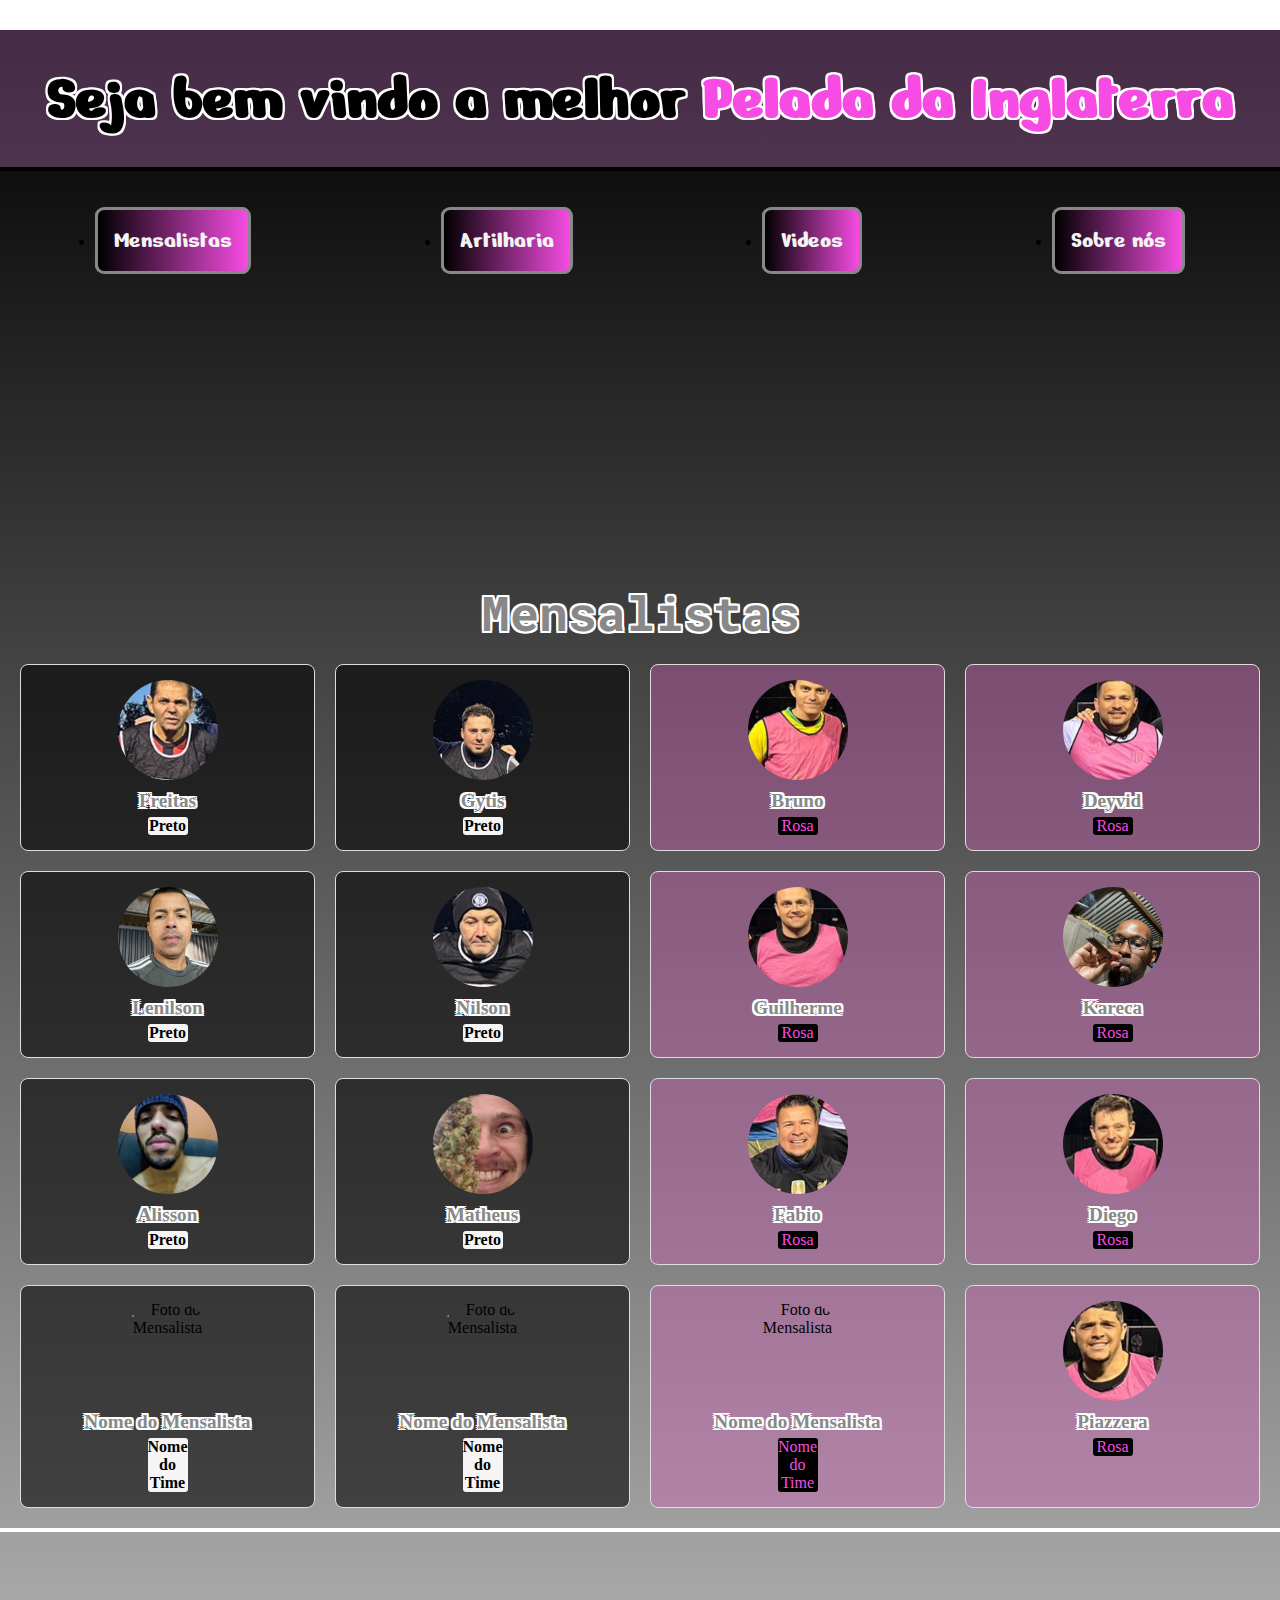
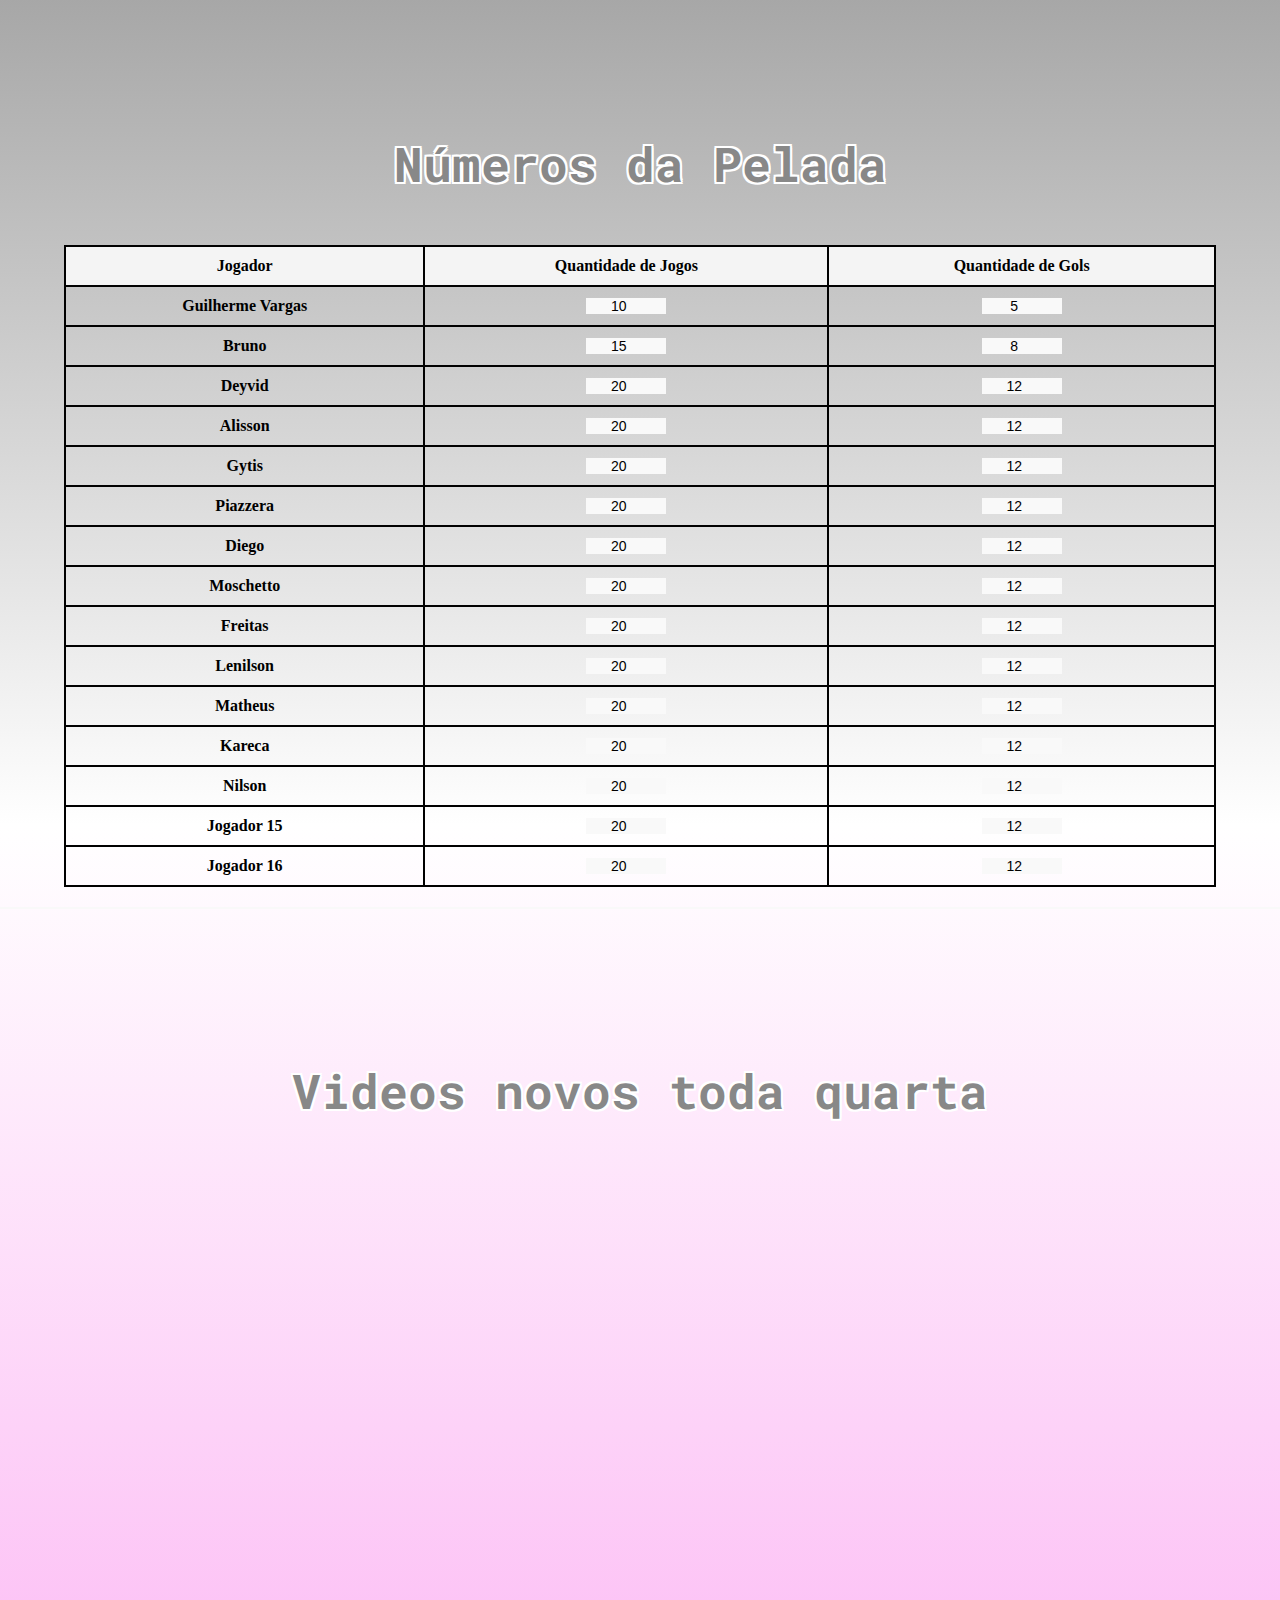
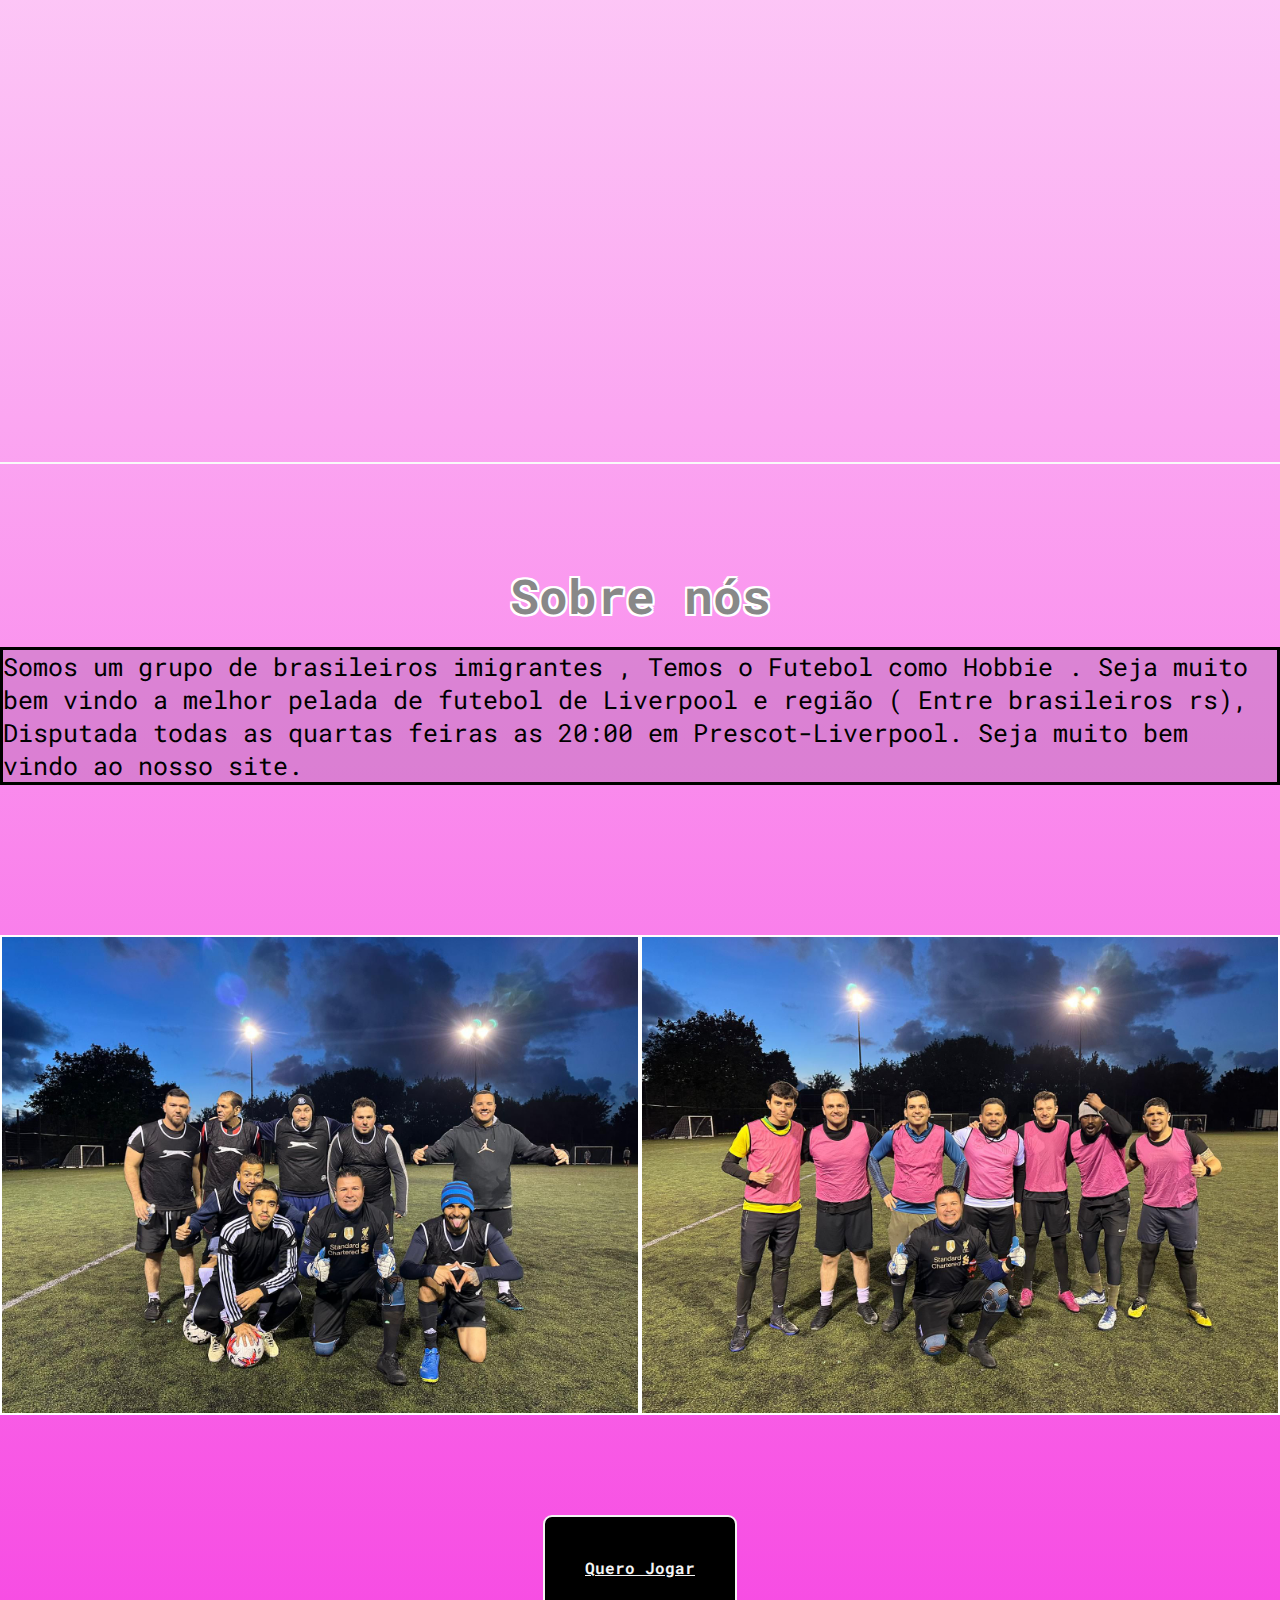
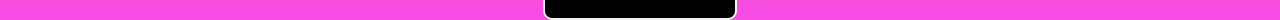
==== commit ea7b0d06: "footer criando" ====
--- a/index.html
+++ b/index.html
@@ -182,7 +182,7 @@
           </div>
         </section>
         <section id="artilharia" class="artilharia">
-          <h4 class="tabela__jogadores__title">Tabela de Jogadores</h4>
+          <h4 class="tabela__jogadores__title">Números da Pelada</h4>
           <table class="tabela-jogadores">
             <thead>
               <tr>
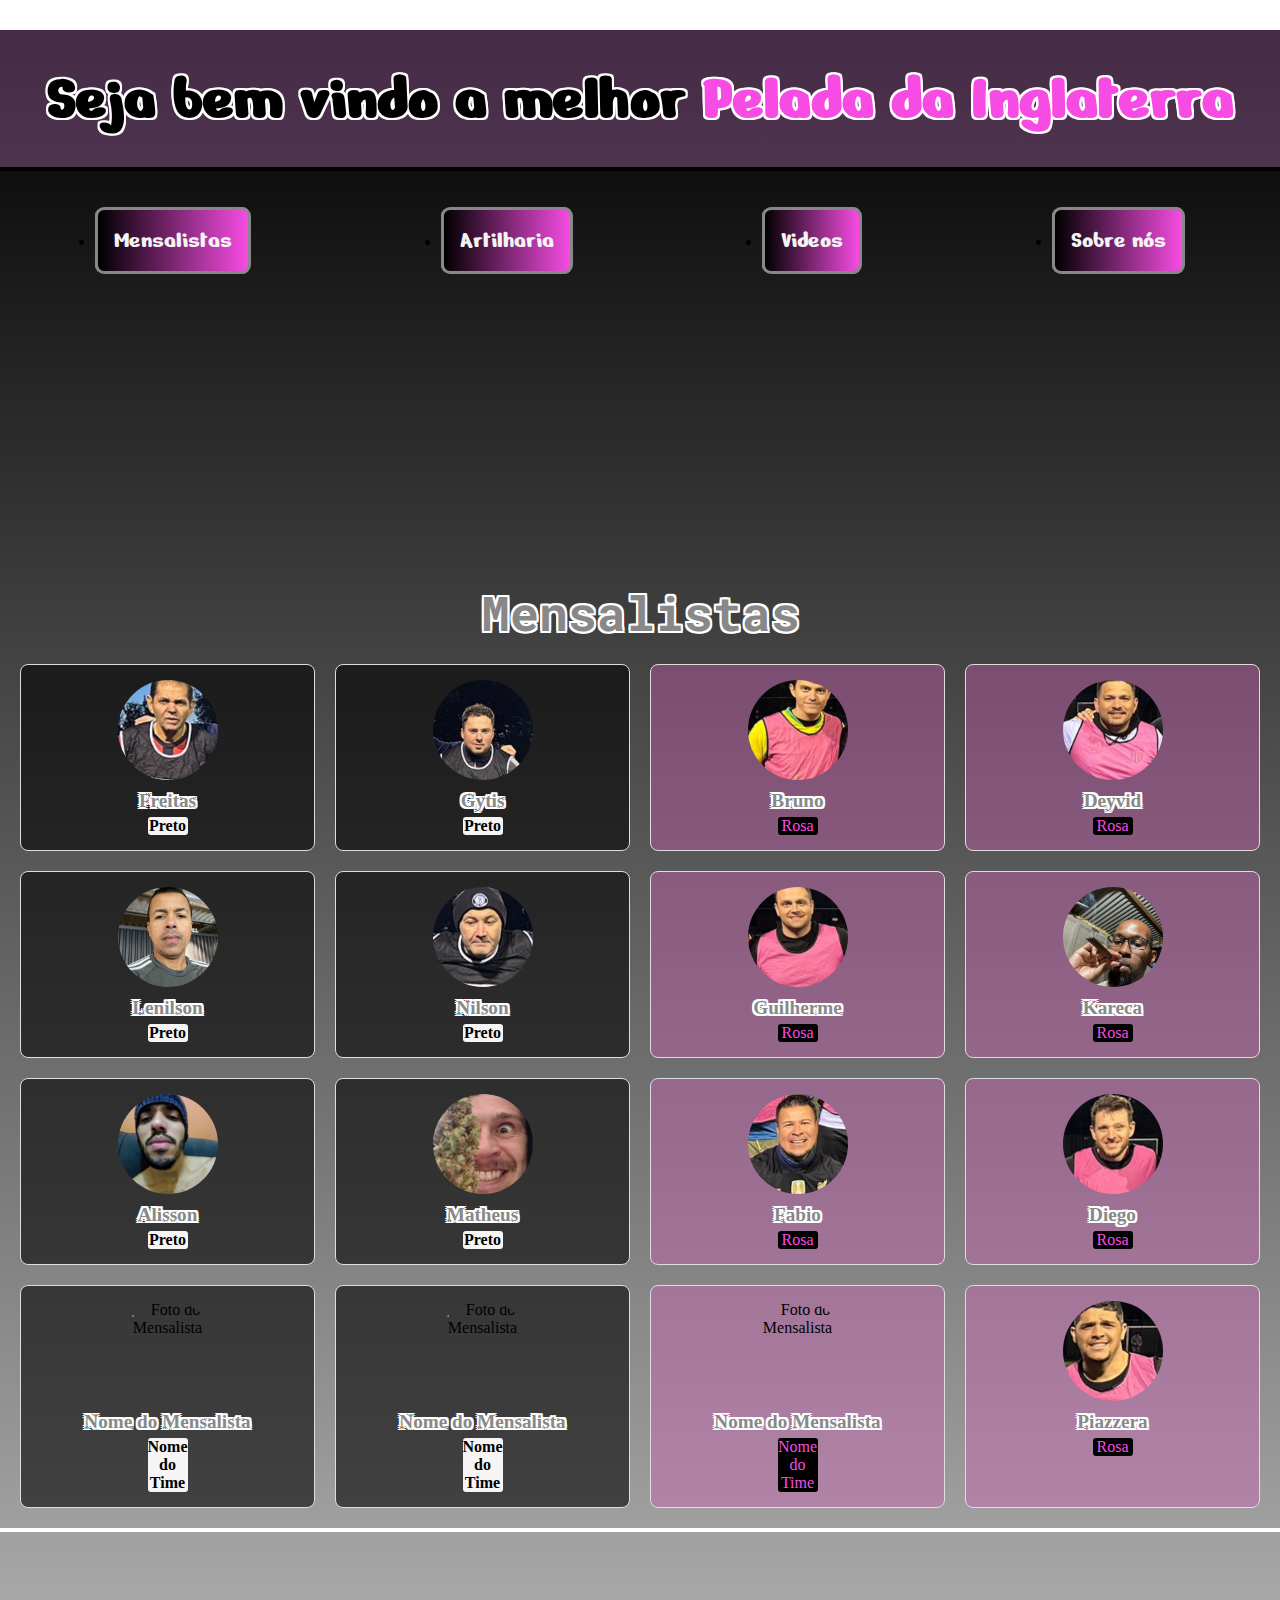
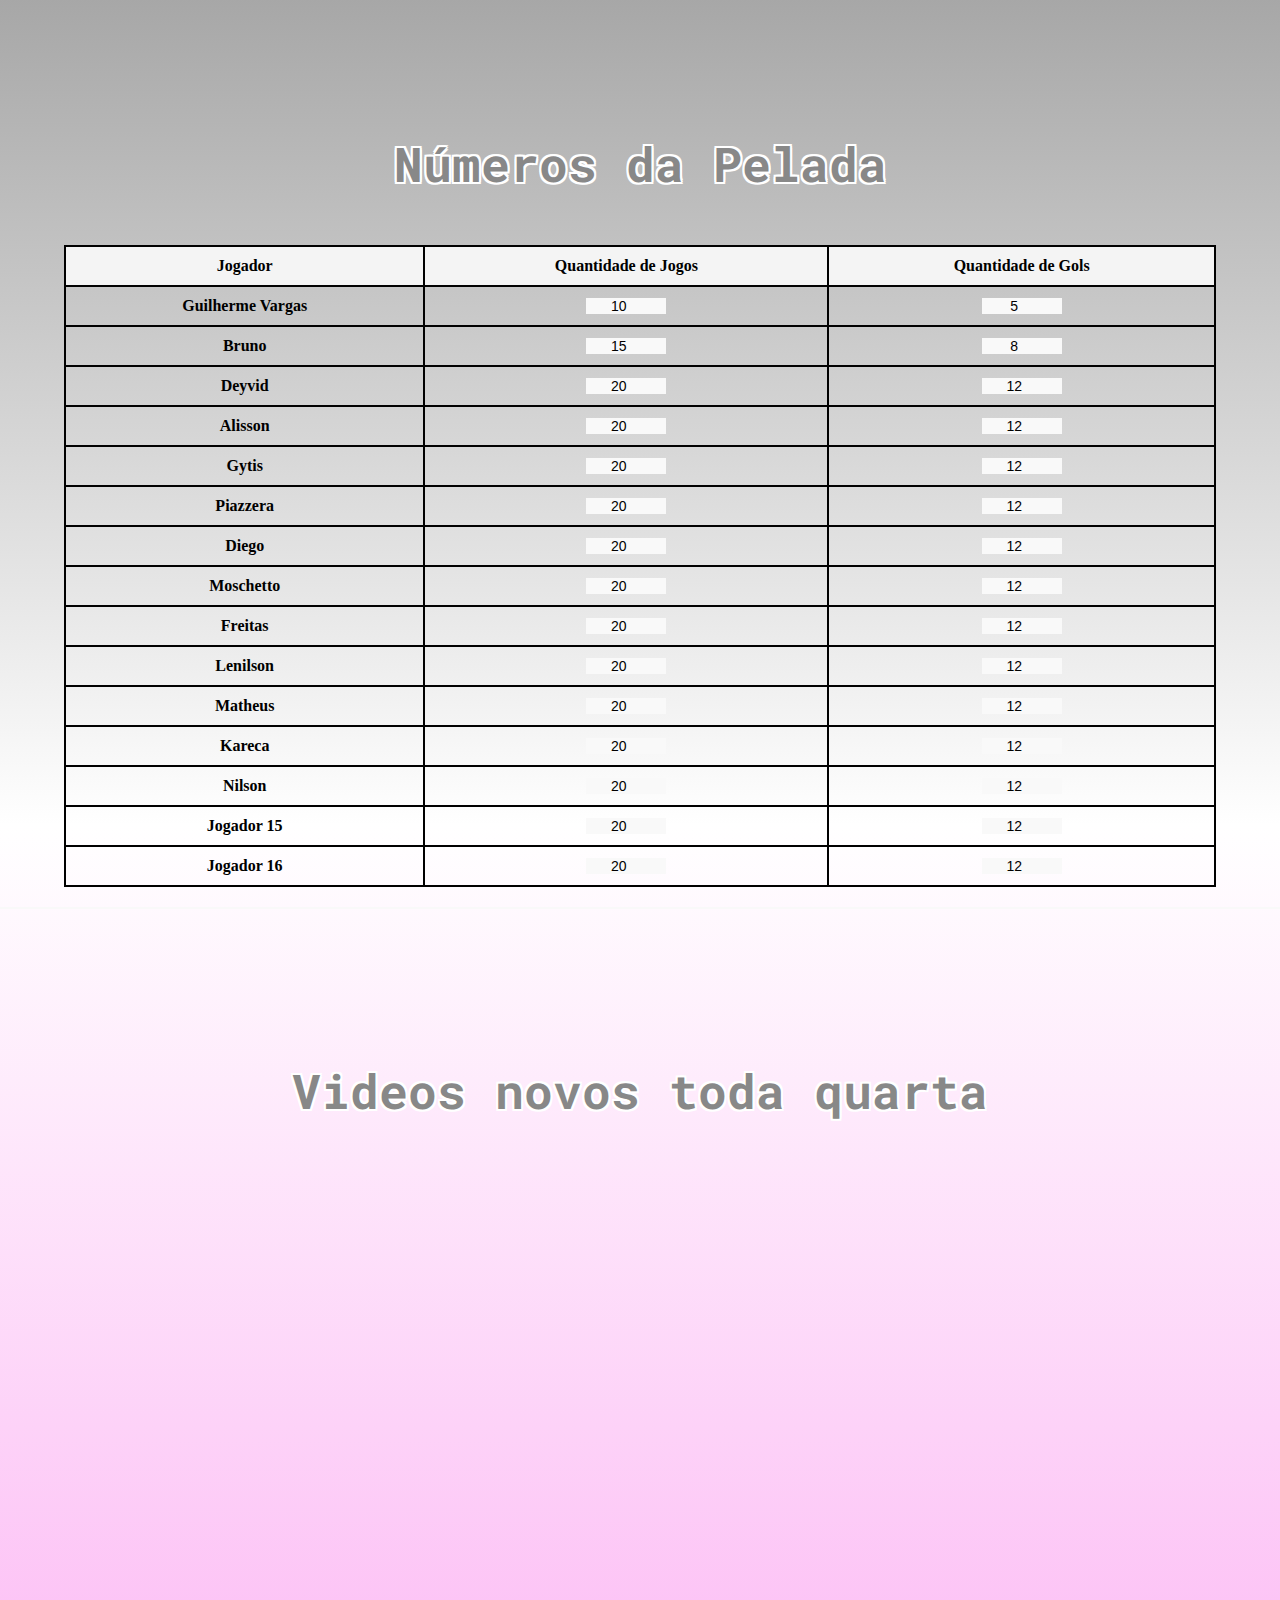
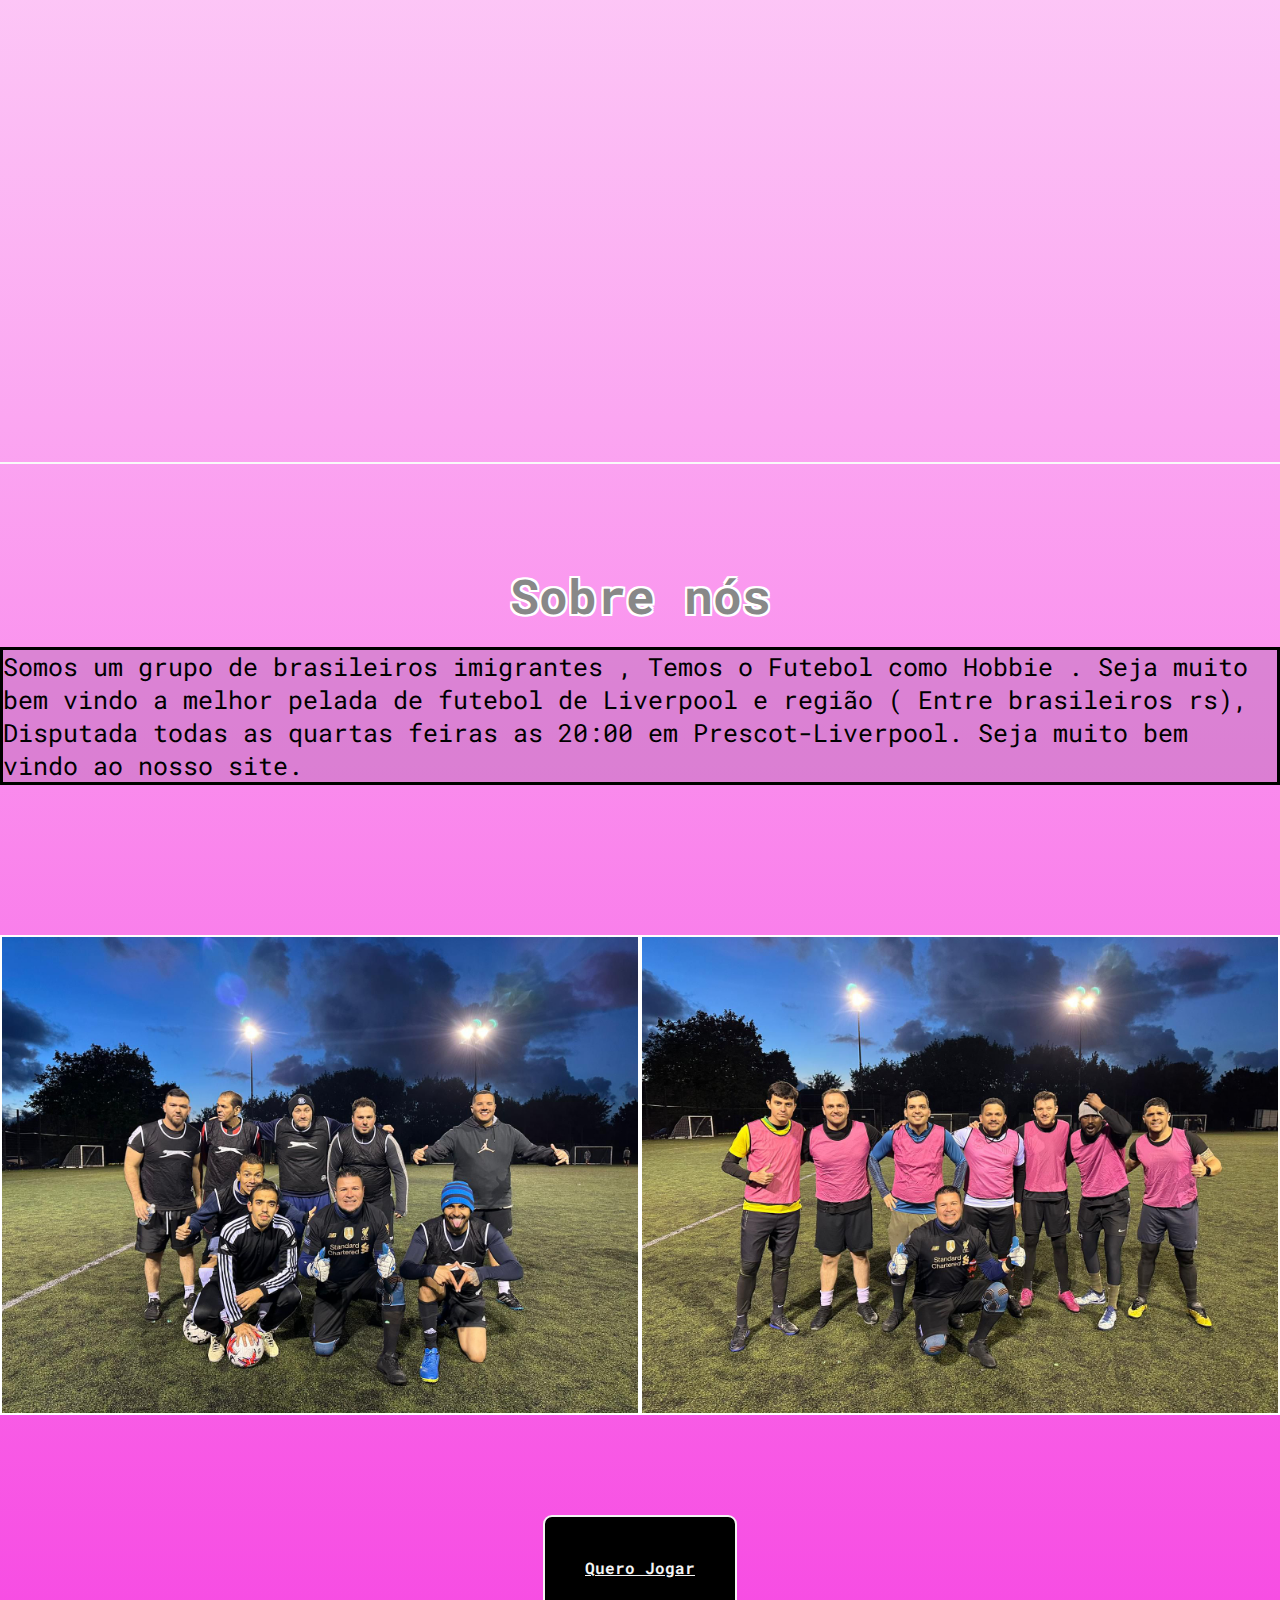
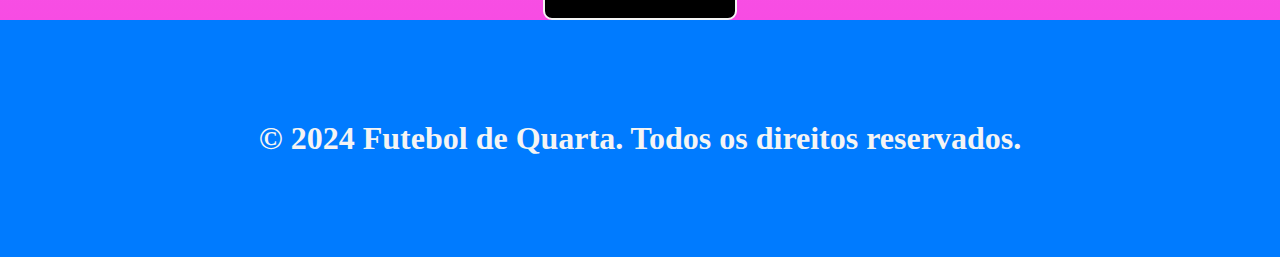
==== commit 50813b2b: "footer estilizado" ====
--- a/index.html
+++ b/index.html
@@ -498,6 +498,10 @@
         </section>
       </main>
     </div>
-    <footer class="footer"></footer>
+    <footer class="footer">
+      <p class="footer__text">
+        &copy; 2024 Futebol de Quarta. Todos os direitos reservados.
+      </p>
+    </footer>
   </body>
 </html>
--- a/index.css
+++ b/index.css
@@ -289,3 +289,14 @@
   margin-top: 150px;
   border: 2px solid #fff;
 }
+.footer {
+  text-align: center;
+  padding: 100px;
+  background-color: #007bff;
+}
+
+.footer__text {
+  color: #f4f4f4;
+  font-size: 2rem;
+  font-weight: 600;
+}
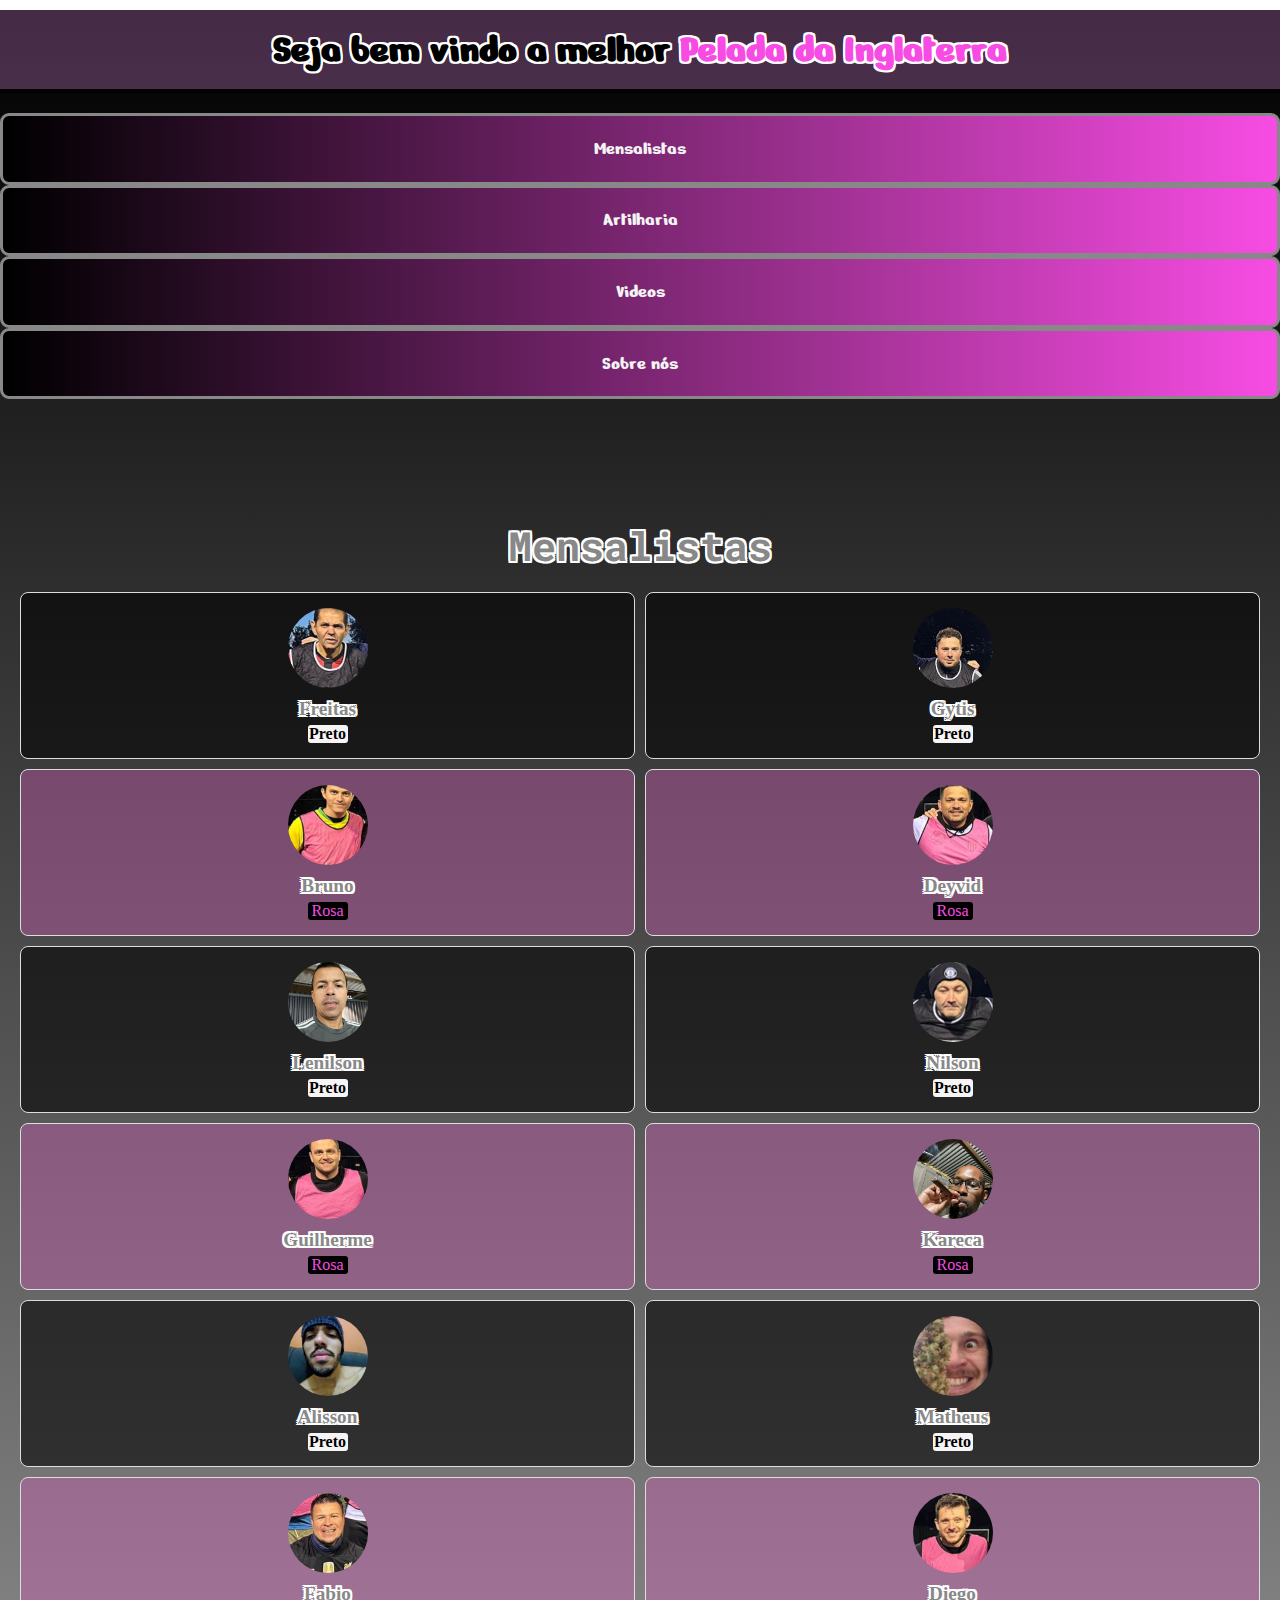
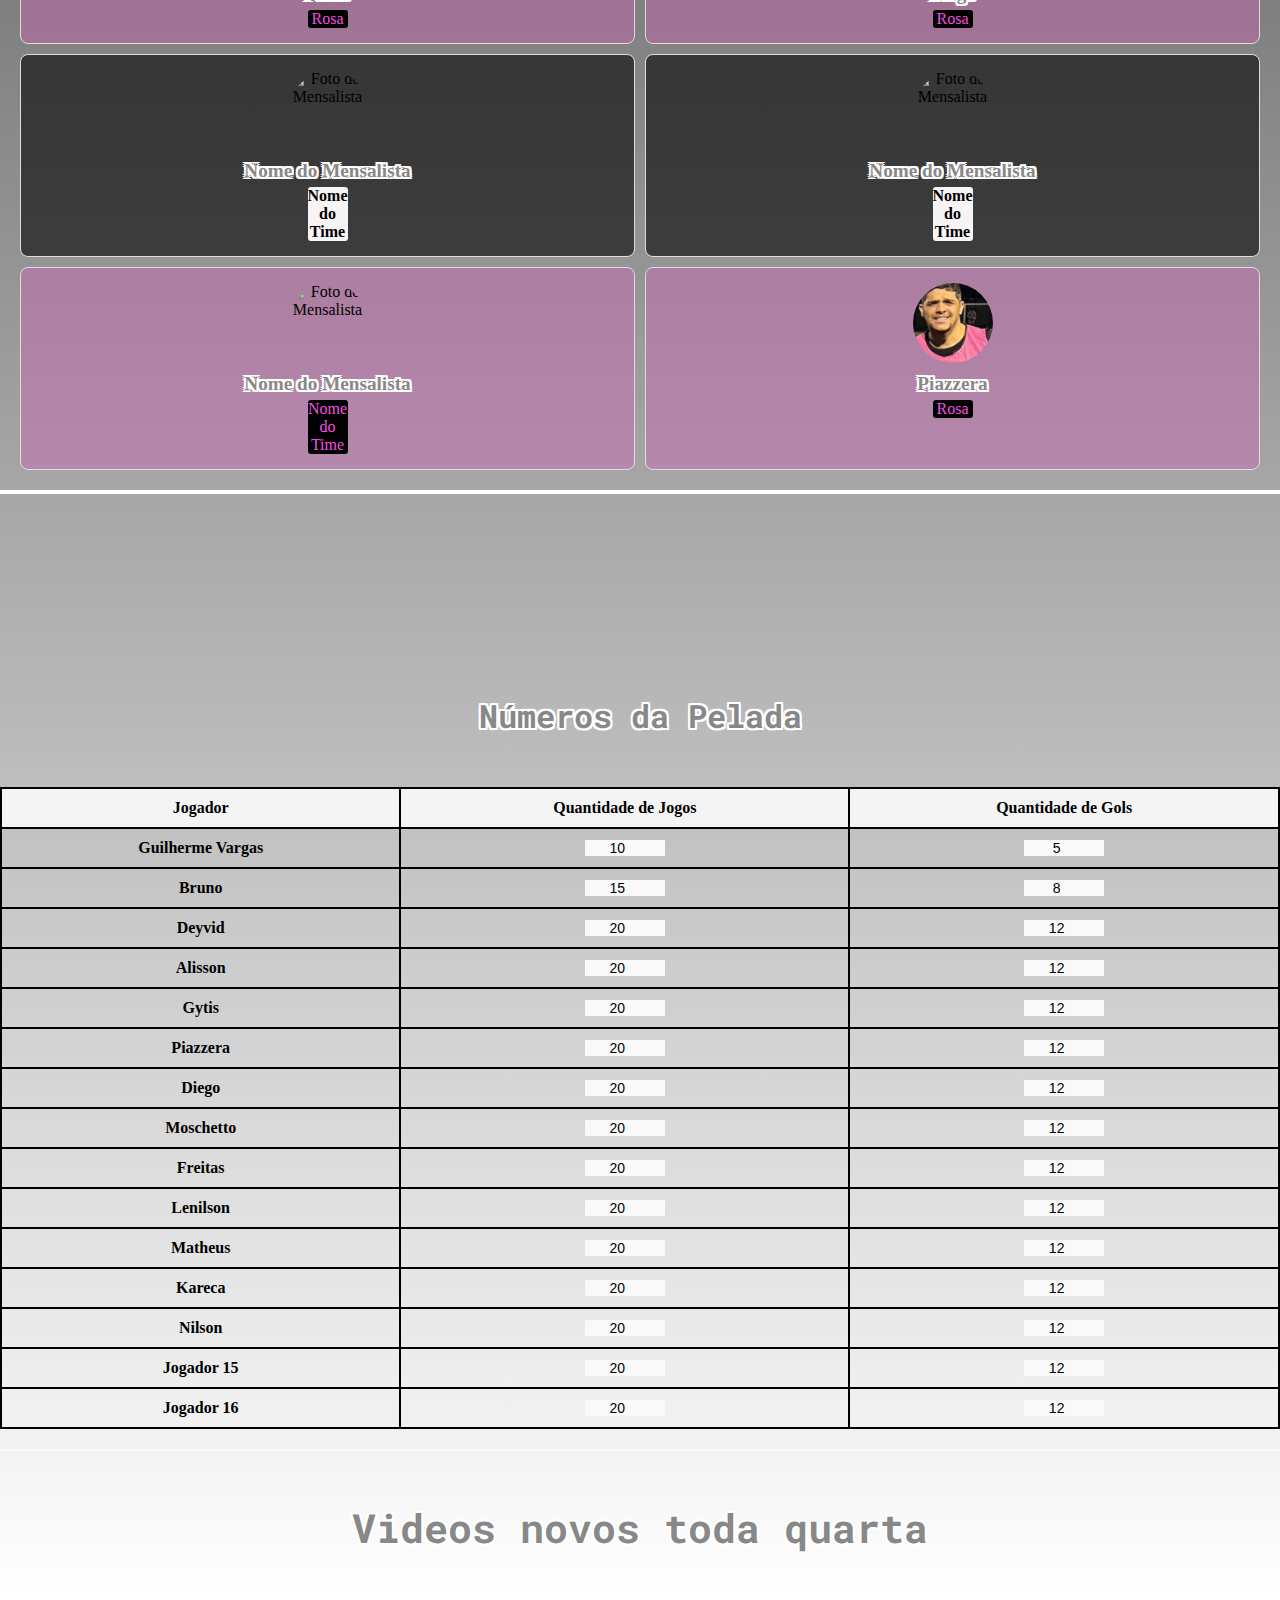
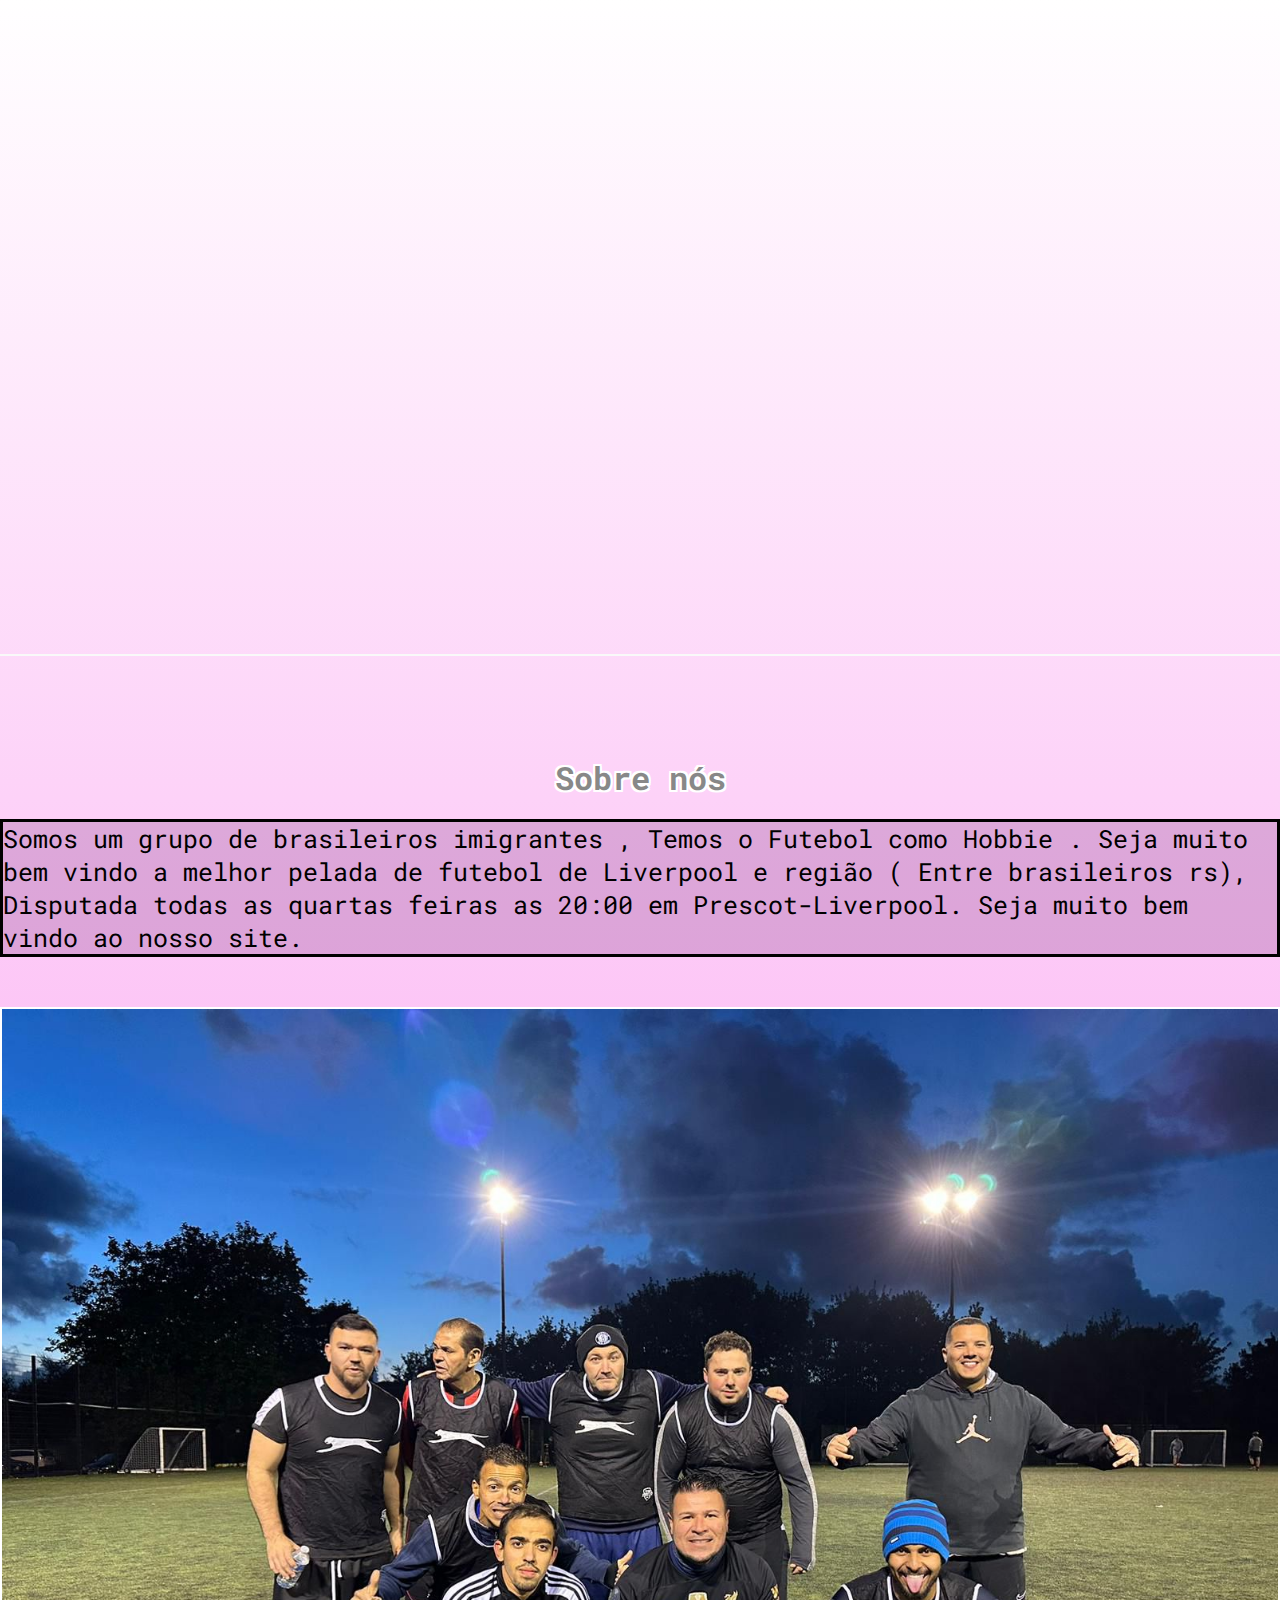
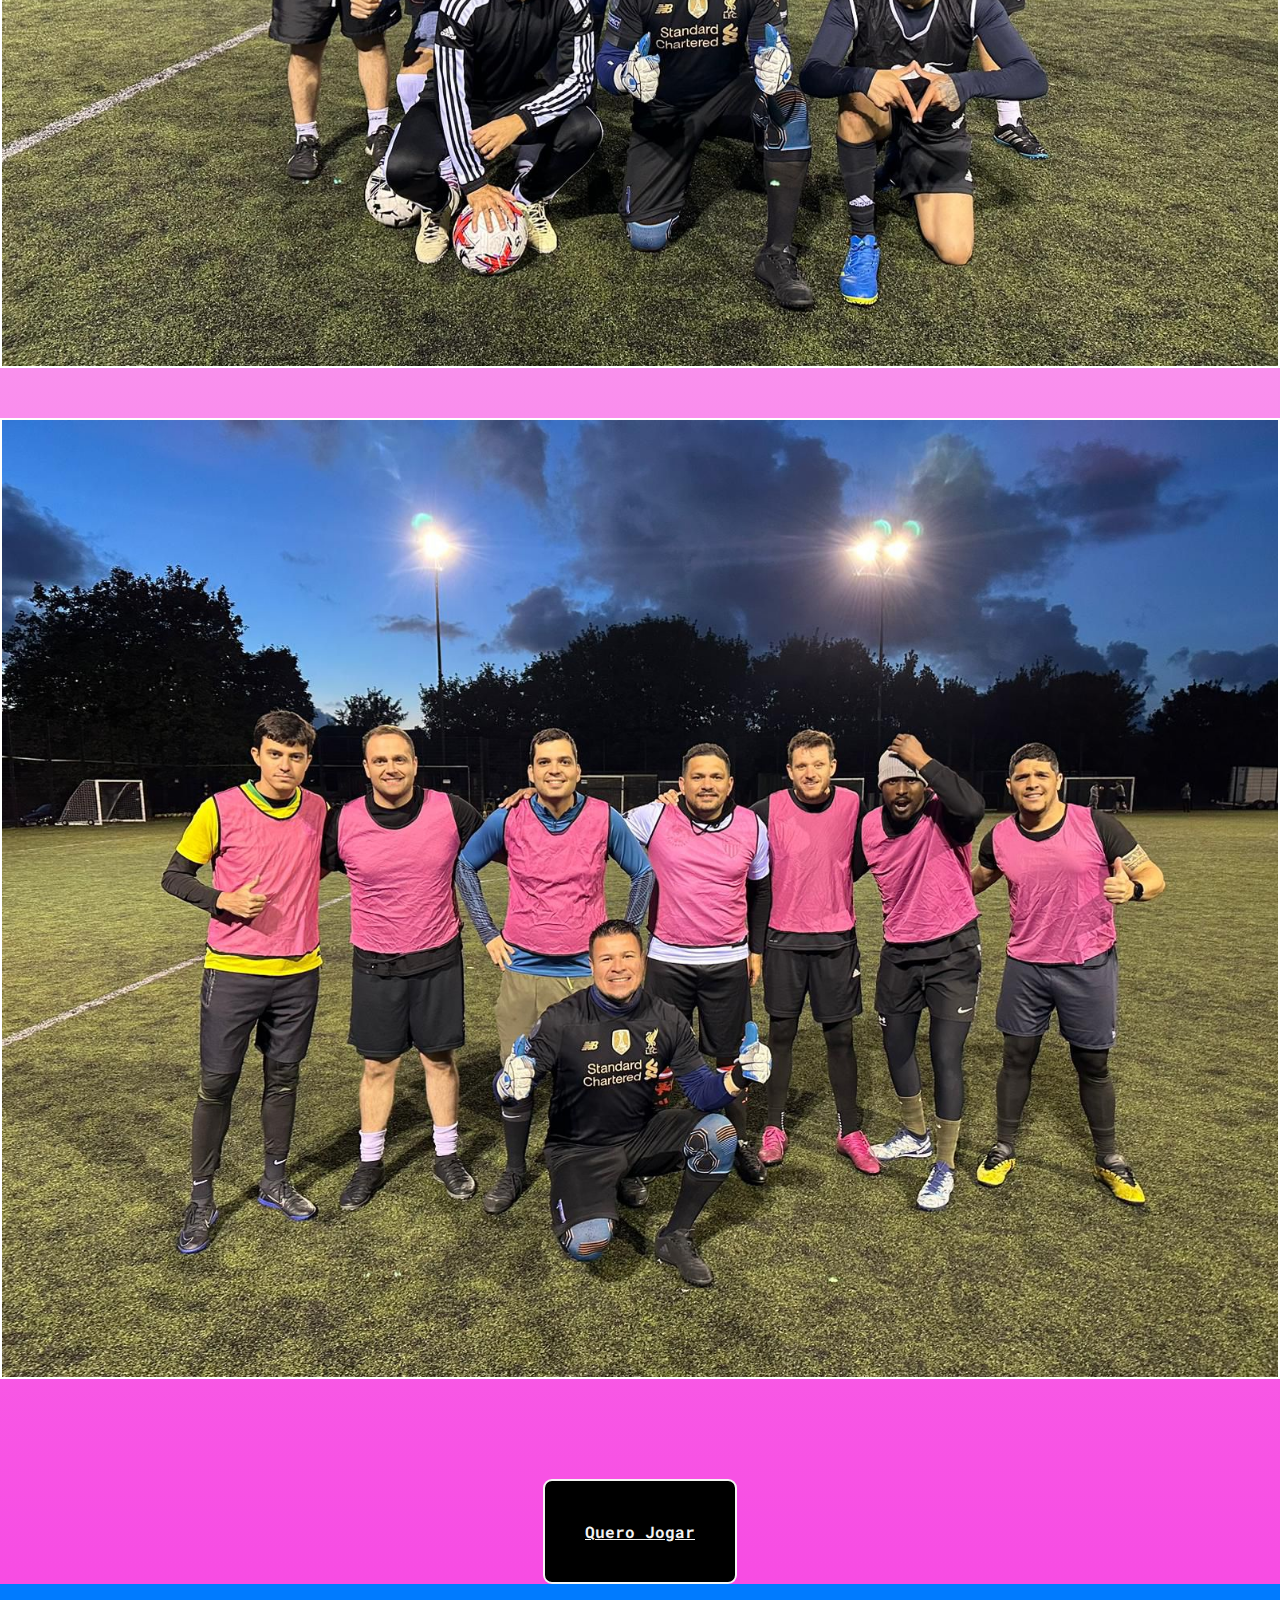
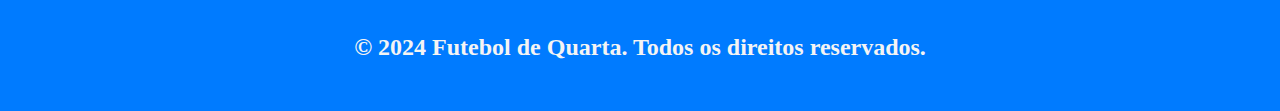
==== commit bd8fa621: "title @mediaquery" ====
--- a/index.html
+++ b/index.html
@@ -9,9 +9,11 @@
     <meta name="keywords" content="sites, web,futebol,Quarta-Feira,amigos." />
     <link rel="stylesheet" href="index.css" />
   </head>
-  <body>
+  <body class="body">
     <div class="page">
-      <h1>Seja bem vindo a melhor <span> Pelada da Inglaterra</span></h1>
+      <h1 class="title_">
+        Seja bem vindo a melhor <span> Pelada da Inglaterra</span>
+      </h1>
       <header>
         <nav class="nav__menu">
           <ul class="nav__ul">
--- a/index.css
+++ b/index.css
@@ -7,15 +7,17 @@
   box-sizing: border-box;
 }
 
+.body {
+  overflow-x: hidden;
+}
 .page {
   background-image: linear-gradient(to top, rgb(247, 76, 227), #ffff, #000);
   background-repeat: no-repeat;
   background-size: cover;
   width: 100vw;
-  height: 100%;
-}
-
-h1 {
+}
+
+.title_ {
   color: #000;
   background-color: rgb(172, 108, 172, 0.4);
   text-align: center;
@@ -300,3 +302,88 @@
   font-size: 2rem;
   font-weight: 600;
 }
+
+@media screen and (max-width: 1280px) {
+  .body {
+    box-sizing: border-box;
+    overflow-x: hidden;
+    width: 100vw;
+  }
+
+  .page {
+    max-width: 100vw;
+  }
+  .title_ {
+    font-size: 2.5rem;
+    padding: 15px;
+    margin-top: 10px;
+  }
+
+  .mensalistas {
+    margin-top: 100px;
+  }
+
+  .mensalistas__grid {
+    grid-template-columns: repeat(2, 1fr);
+    gap: 10px;
+  }
+  .nav__ul {
+    flex-direction: column;
+    margin-top: 20px;
+    list-style: none;
+  }
+
+  .link__nav {
+    font-size: 1.2rem;
+    padding: 0.8rem;
+    display: flex;
+    justify-content: center;
+    align-items: center;
+  }
+
+  .tabela__jogadores__title,
+  .videos__titulo,
+  .about__tittle {
+    font-size: 2rem;
+    margin-top: 50px;
+  }
+
+  .mensalistas__card-img {
+    width: 80px;
+    height: 80px;
+  }
+
+  .mensalistas__title {
+    font-size: 2.5rem;
+  }
+
+  .tabela-jogadores {
+    width: 100%;
+    height: auto;
+  }
+  .video__frame {
+    width: 700px;
+    height: 480px;
+  }
+  .videos__titulo {
+    font-size: 2.5rem;
+  }
+
+  .image {
+    display: flex;
+    flex-direction: column;
+  }
+  .time__image {
+    width: 100%;
+    height: auto;
+    margin-top: 50px;
+  }
+
+  .footer {
+    padding: 50px;
+  }
+
+  .footer__text {
+    font-size: 1.5rem;
+  }
+}
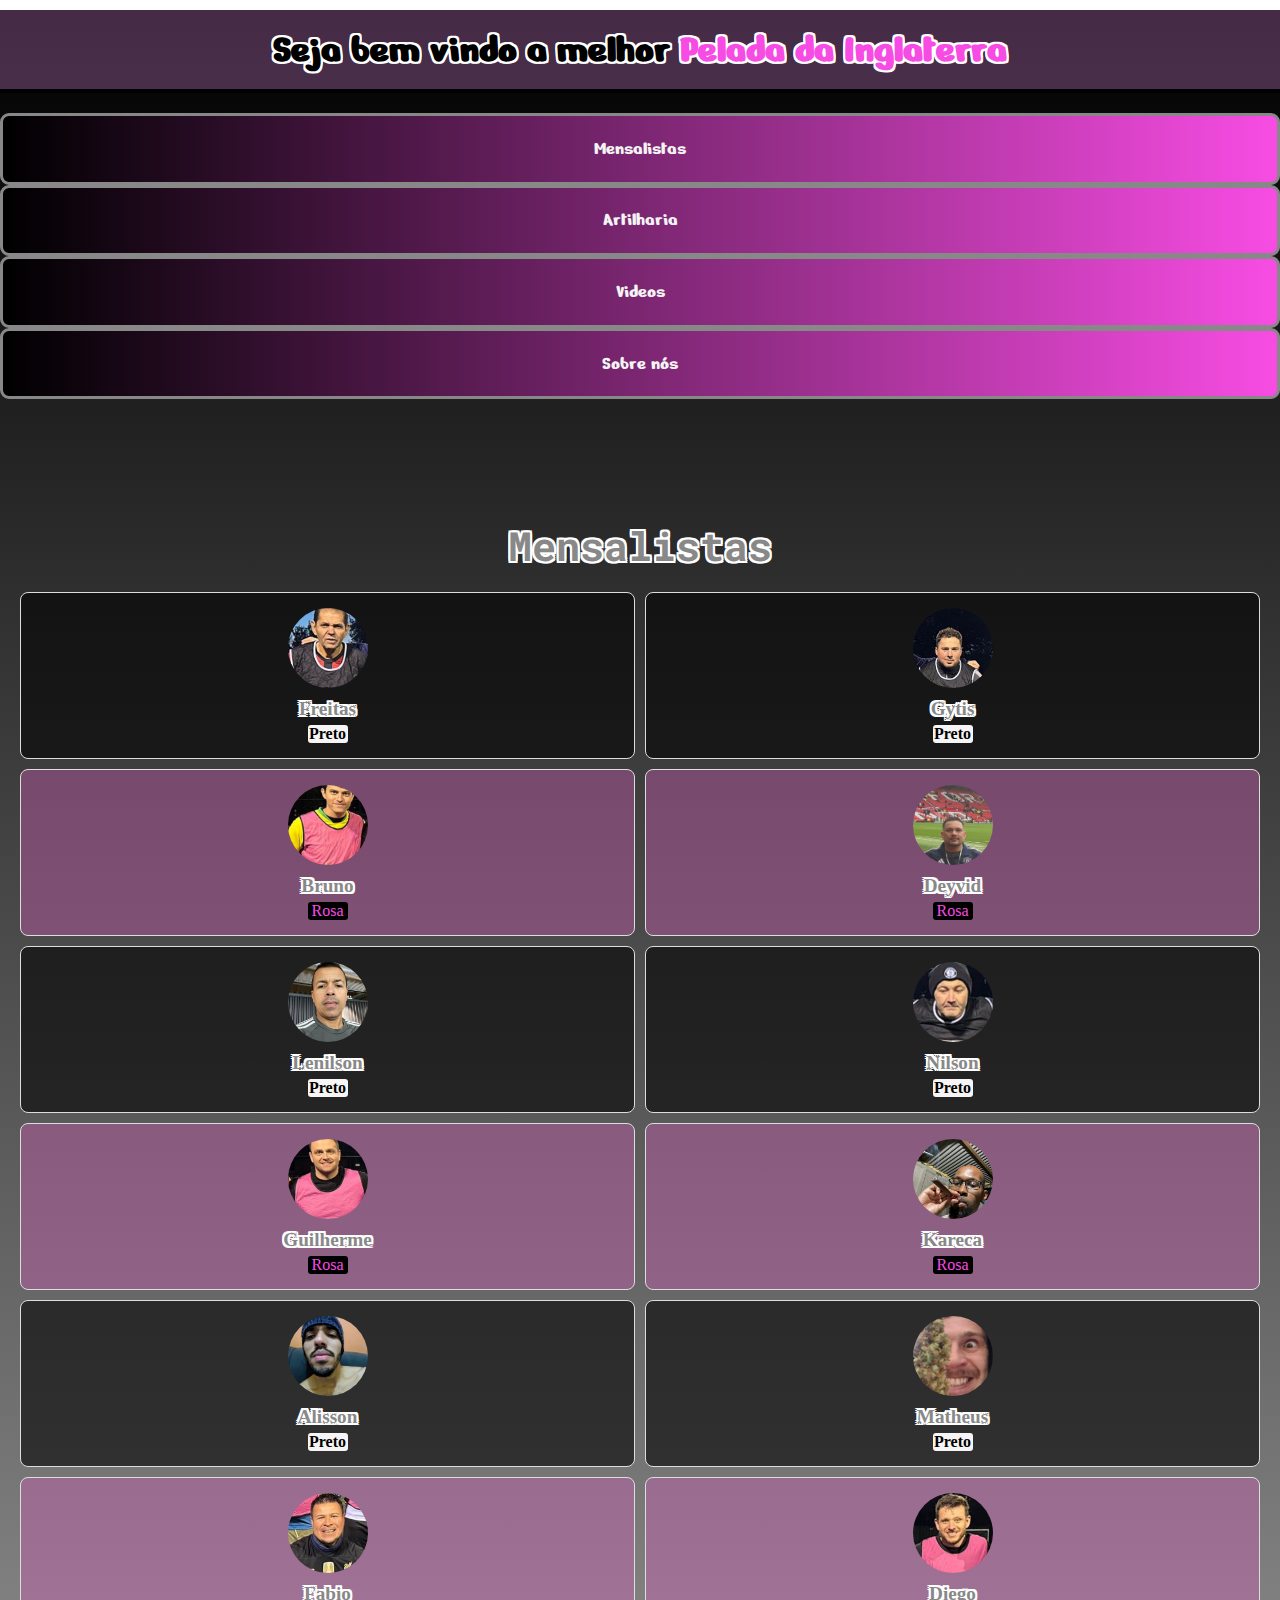
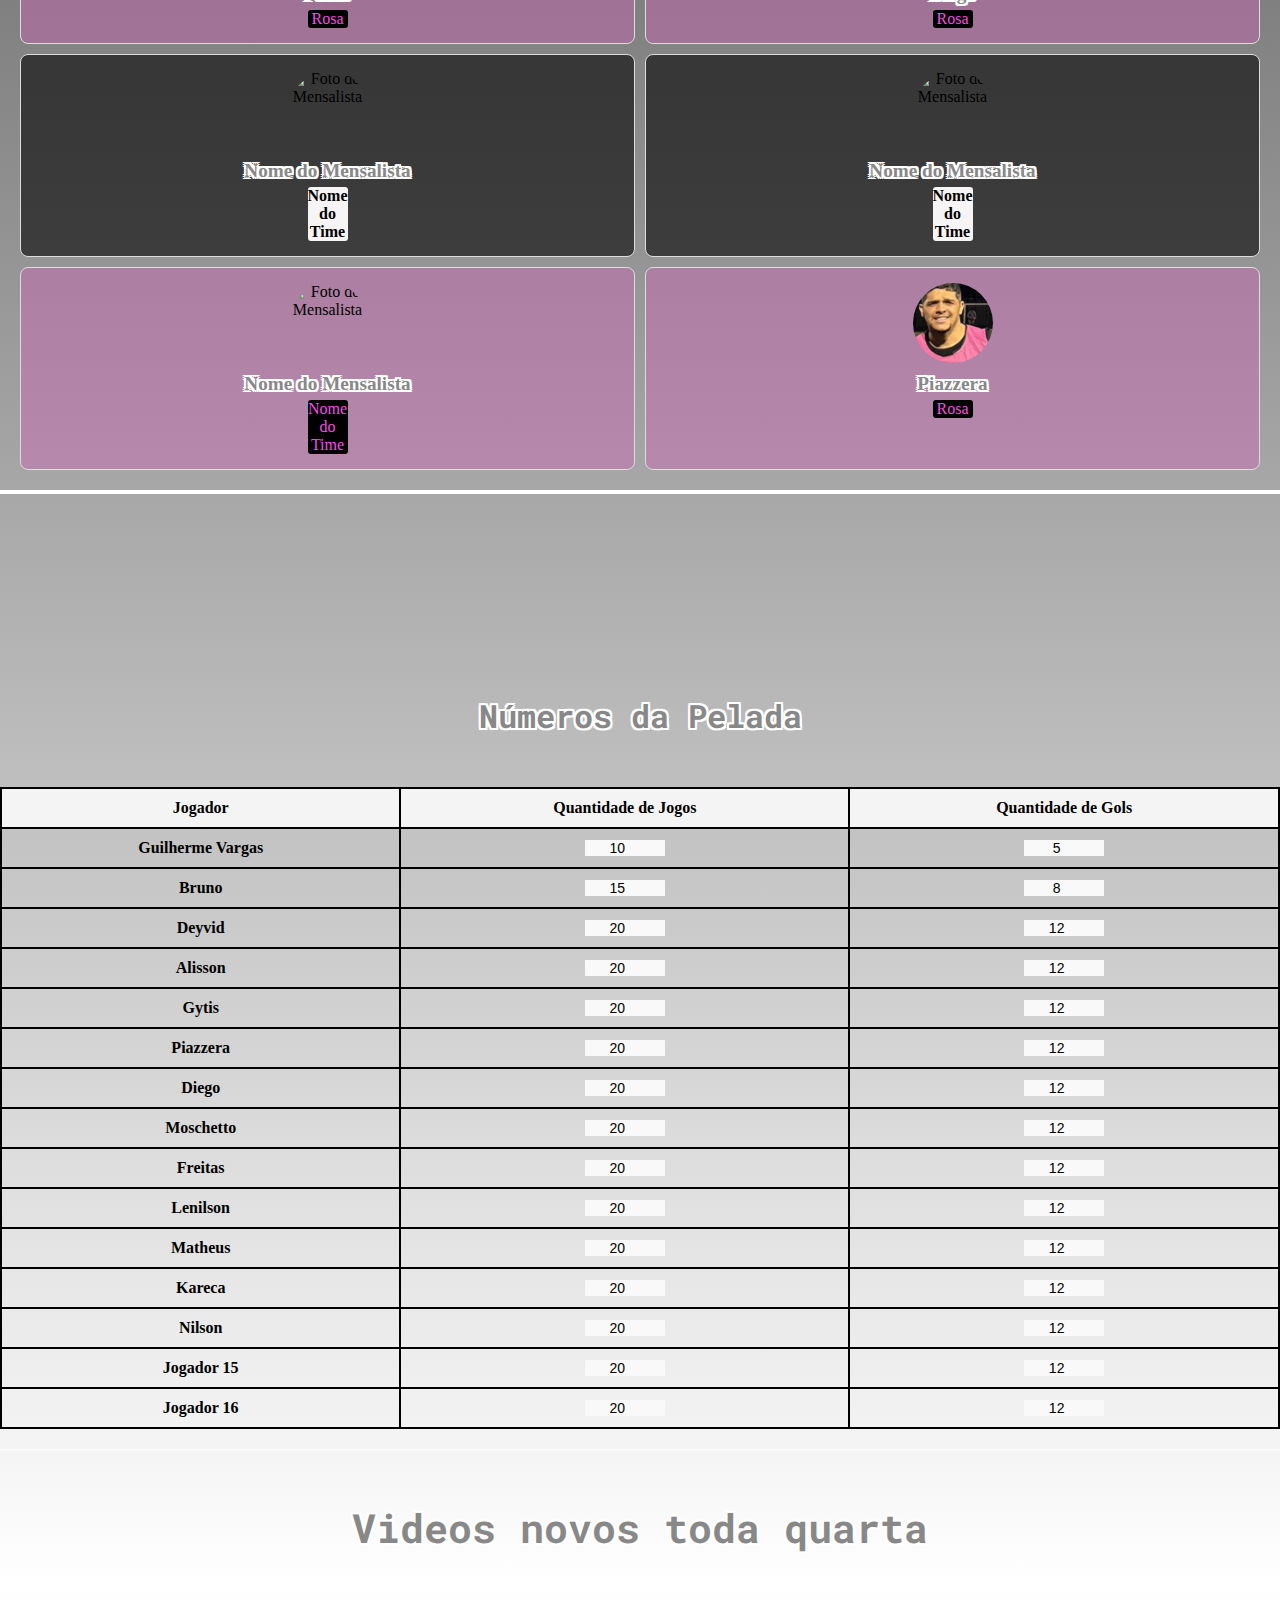
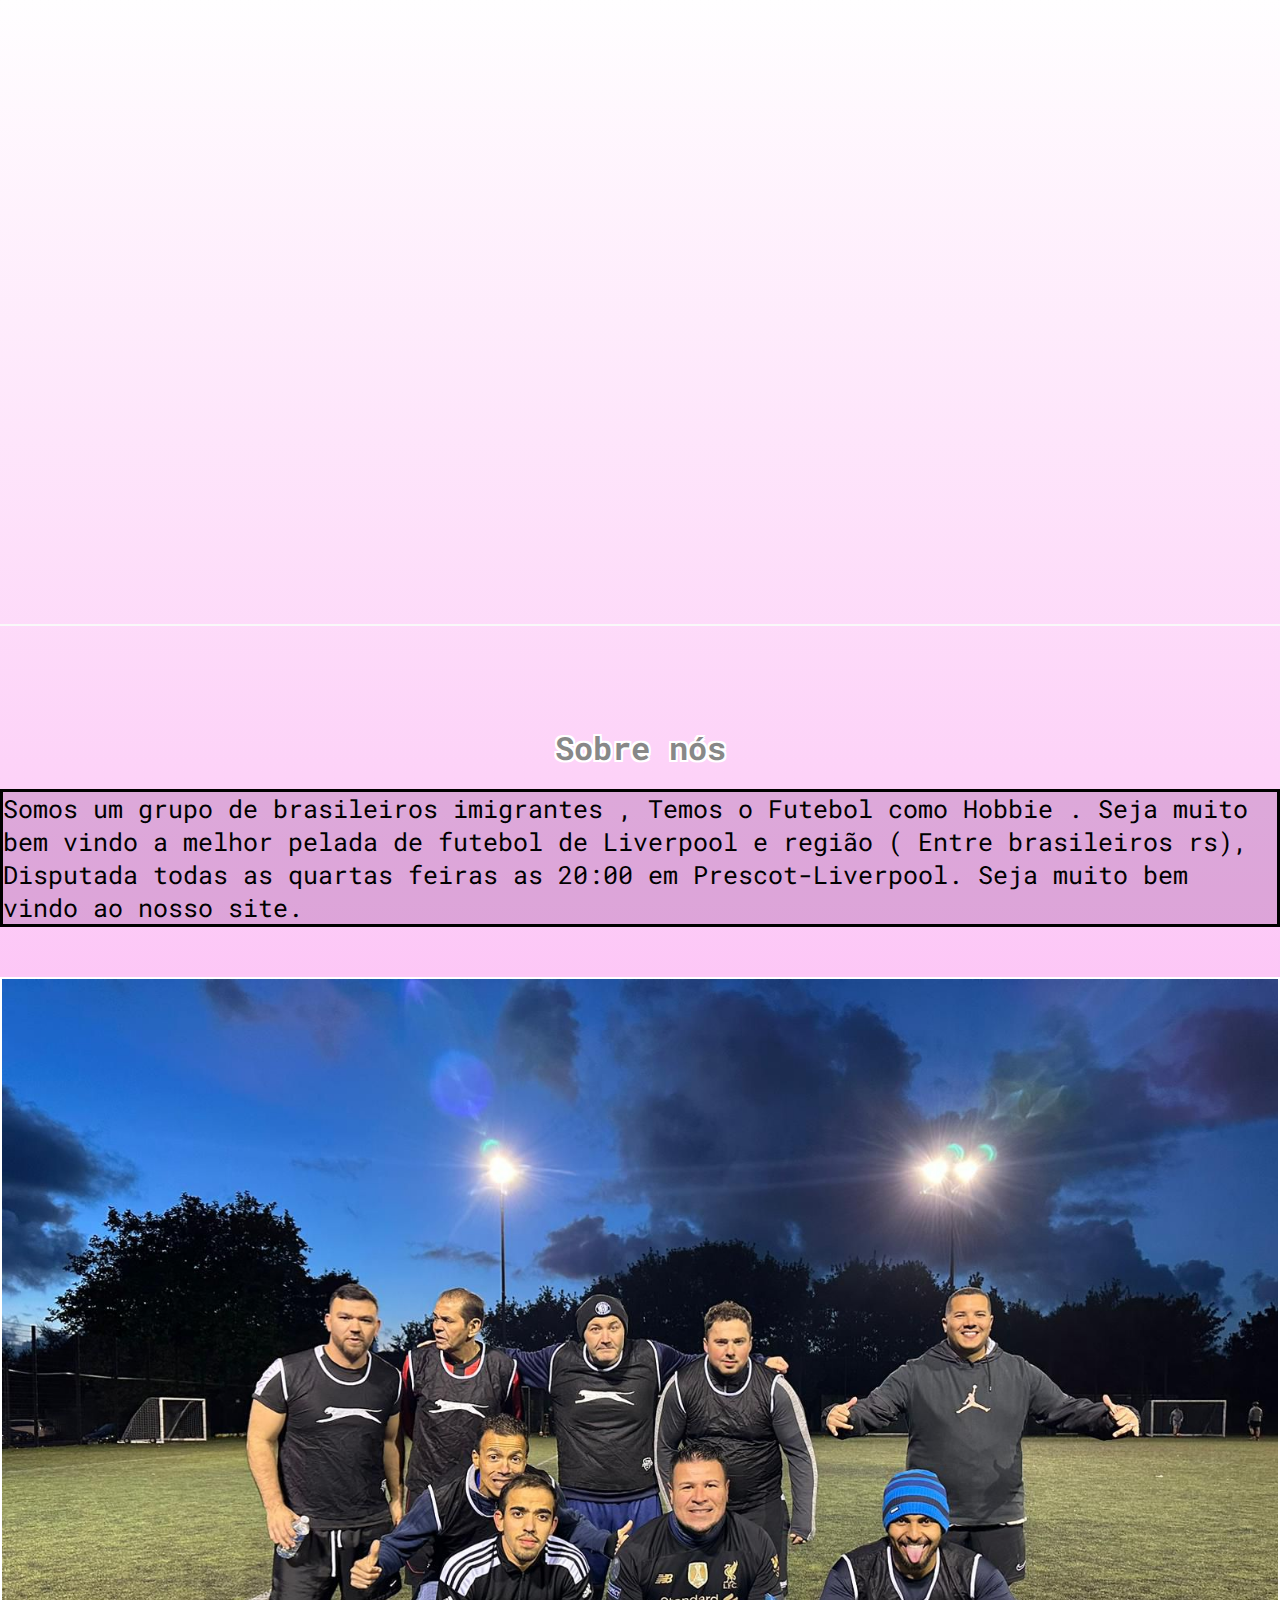
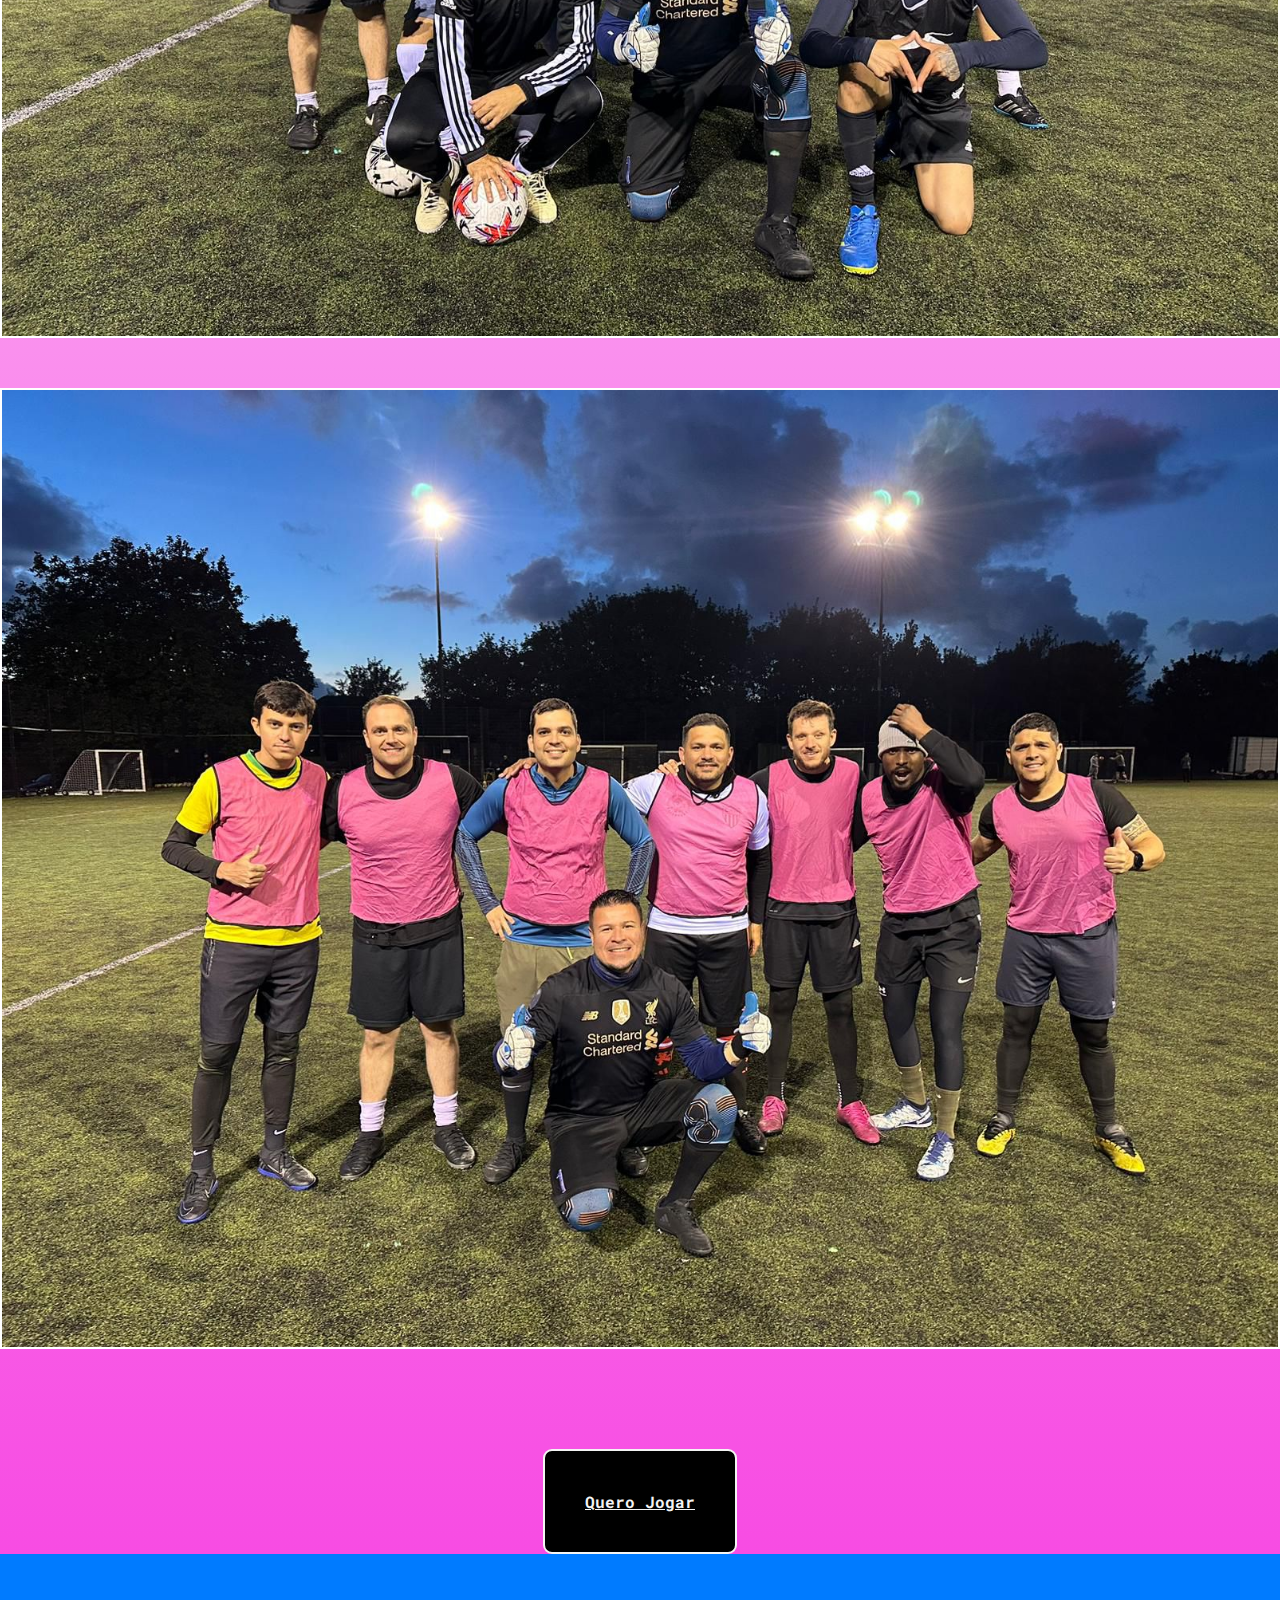
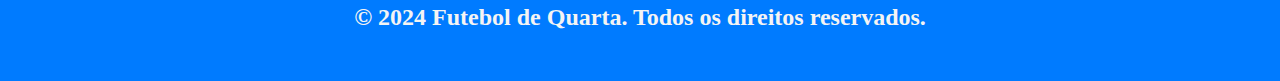
==== commit 4565e557: "target blank no link do grupo para jogar" ====
--- a/index.html
+++ b/index.html
@@ -66,7 +66,7 @@
             </div>
             <div class="mensalistas__card time__rosa">
               <img
-                src="./images/deyvid.jpeg"
+                src="./images/deyvid2.jpeg"
                 alt="Foto do Mensalista"
                 class="mensalistas__card-img"
               />
@@ -492,6 +492,7 @@
           </div>
           <div class="button__sobre">
             <a
+              target="_blank"
               href="https://chat.whatsapp.com/K0KwDs5XYwgETSCqSsFeNv"
               class="button"
               >Quero Jogar</a
--- a/index.css
+++ b/index.css
@@ -24,7 +24,6 @@
   padding: 30px;
   font-family: "Nerko One", cursive;
   font-size: 4rem;
-  min-width: 500px;
   margin-top: 30px;
   border-bottom: 4px solid black;
   text-shadow: 2px 2px 0px #fff, -2px 2px 0px #fff, 2px -2px 0px #fff,
@@ -211,8 +210,7 @@
   flex-direction: column;
   justify-content: center;
   align-items: center;
-  width: 100%;
-  height: 100%;
+  max-width: 100vw;
   border-bottom: 2px solid #f9f9f9;
   margin-bottom: 100px;
 }
@@ -317,6 +315,7 @@
     font-size: 2.5rem;
     padding: 15px;
     margin-top: 10px;
+    width: 100vw;
   }
 
   .mensalistas {
@@ -361,9 +360,11 @@
     width: 100%;
     height: auto;
   }
+
   .video__frame {
-    width: 700px;
-    height: 480px;
+    overflow-x: hidden;
+    max-width: 100vw;
+    height: 50vh;
   }
   .videos__titulo {
     font-size: 2.5rem;
@@ -387,3 +388,11 @@
     font-size: 1.5rem;
   }
 }
+@media screen and (max-width: 480px) {
+  .title_ {
+    max-width: 480px;
+  }
+  .videos {
+    overflow-x: hidden;
+  }
+}
